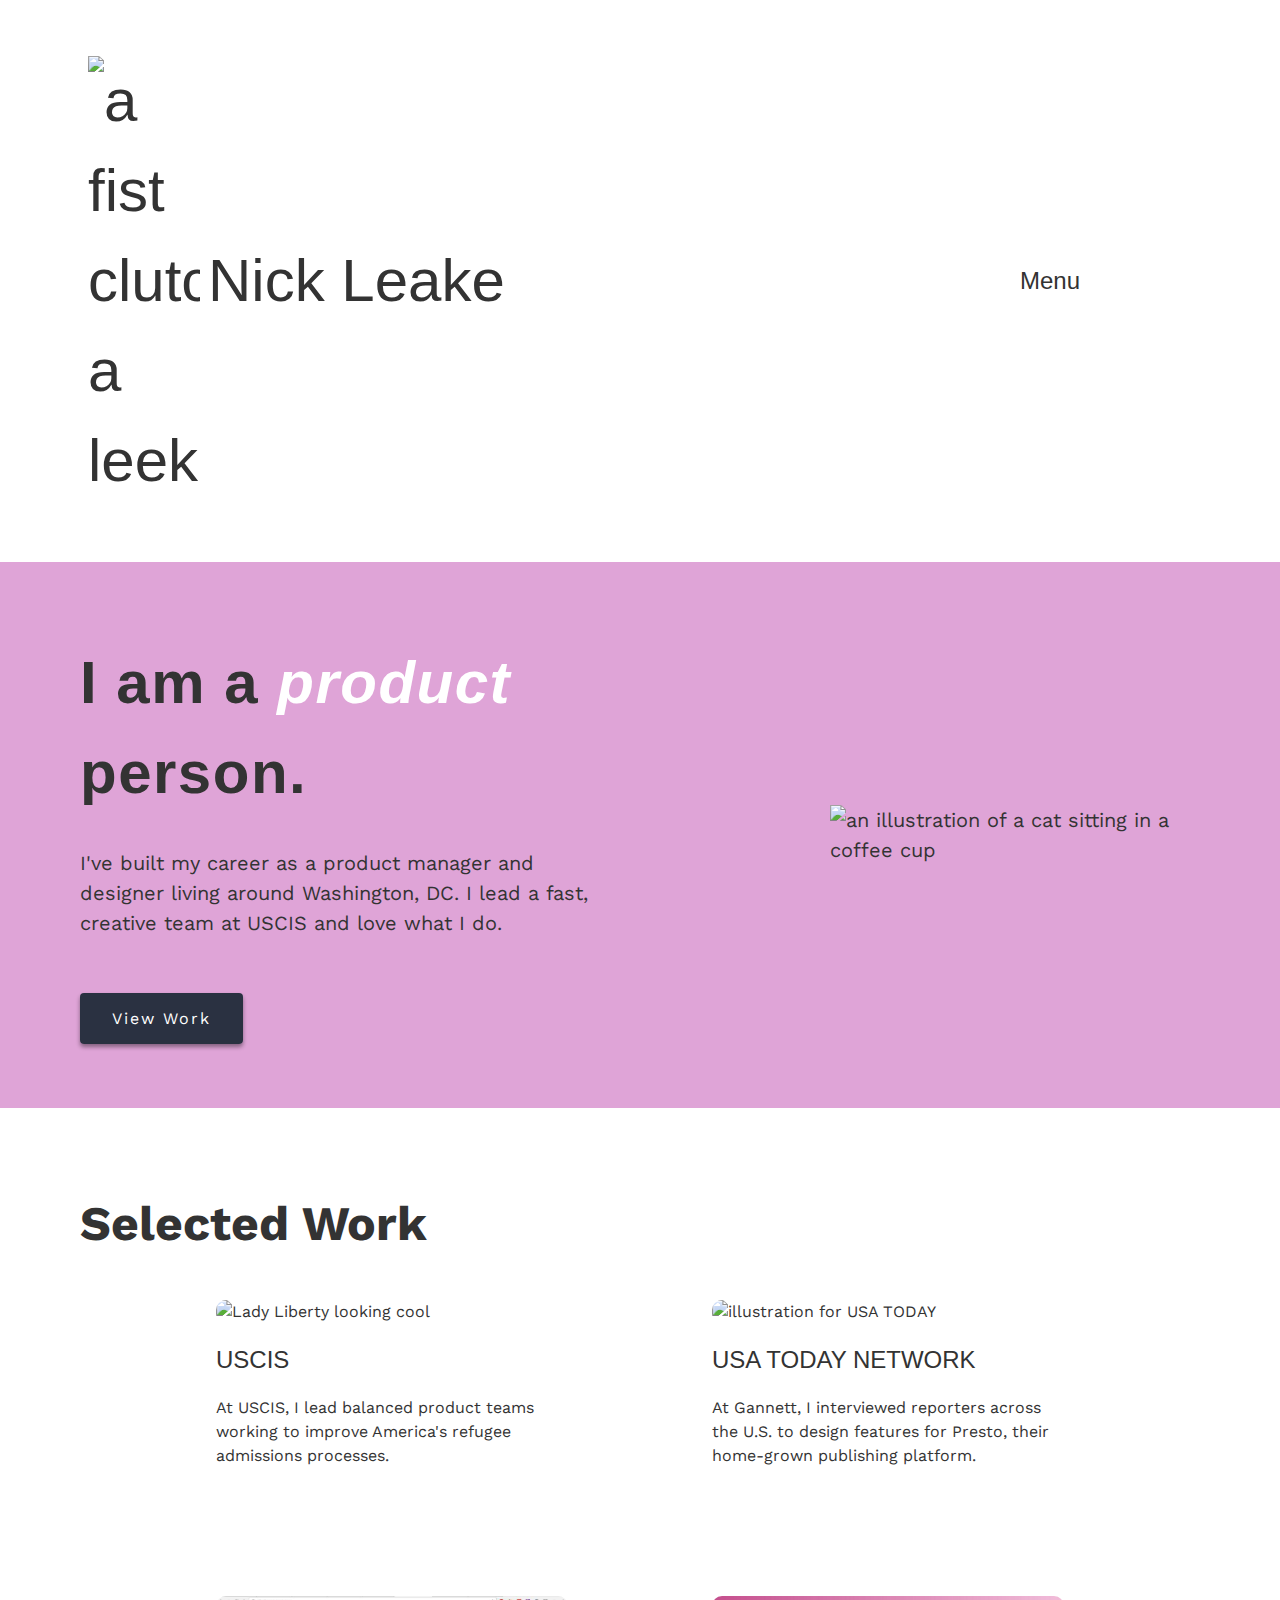
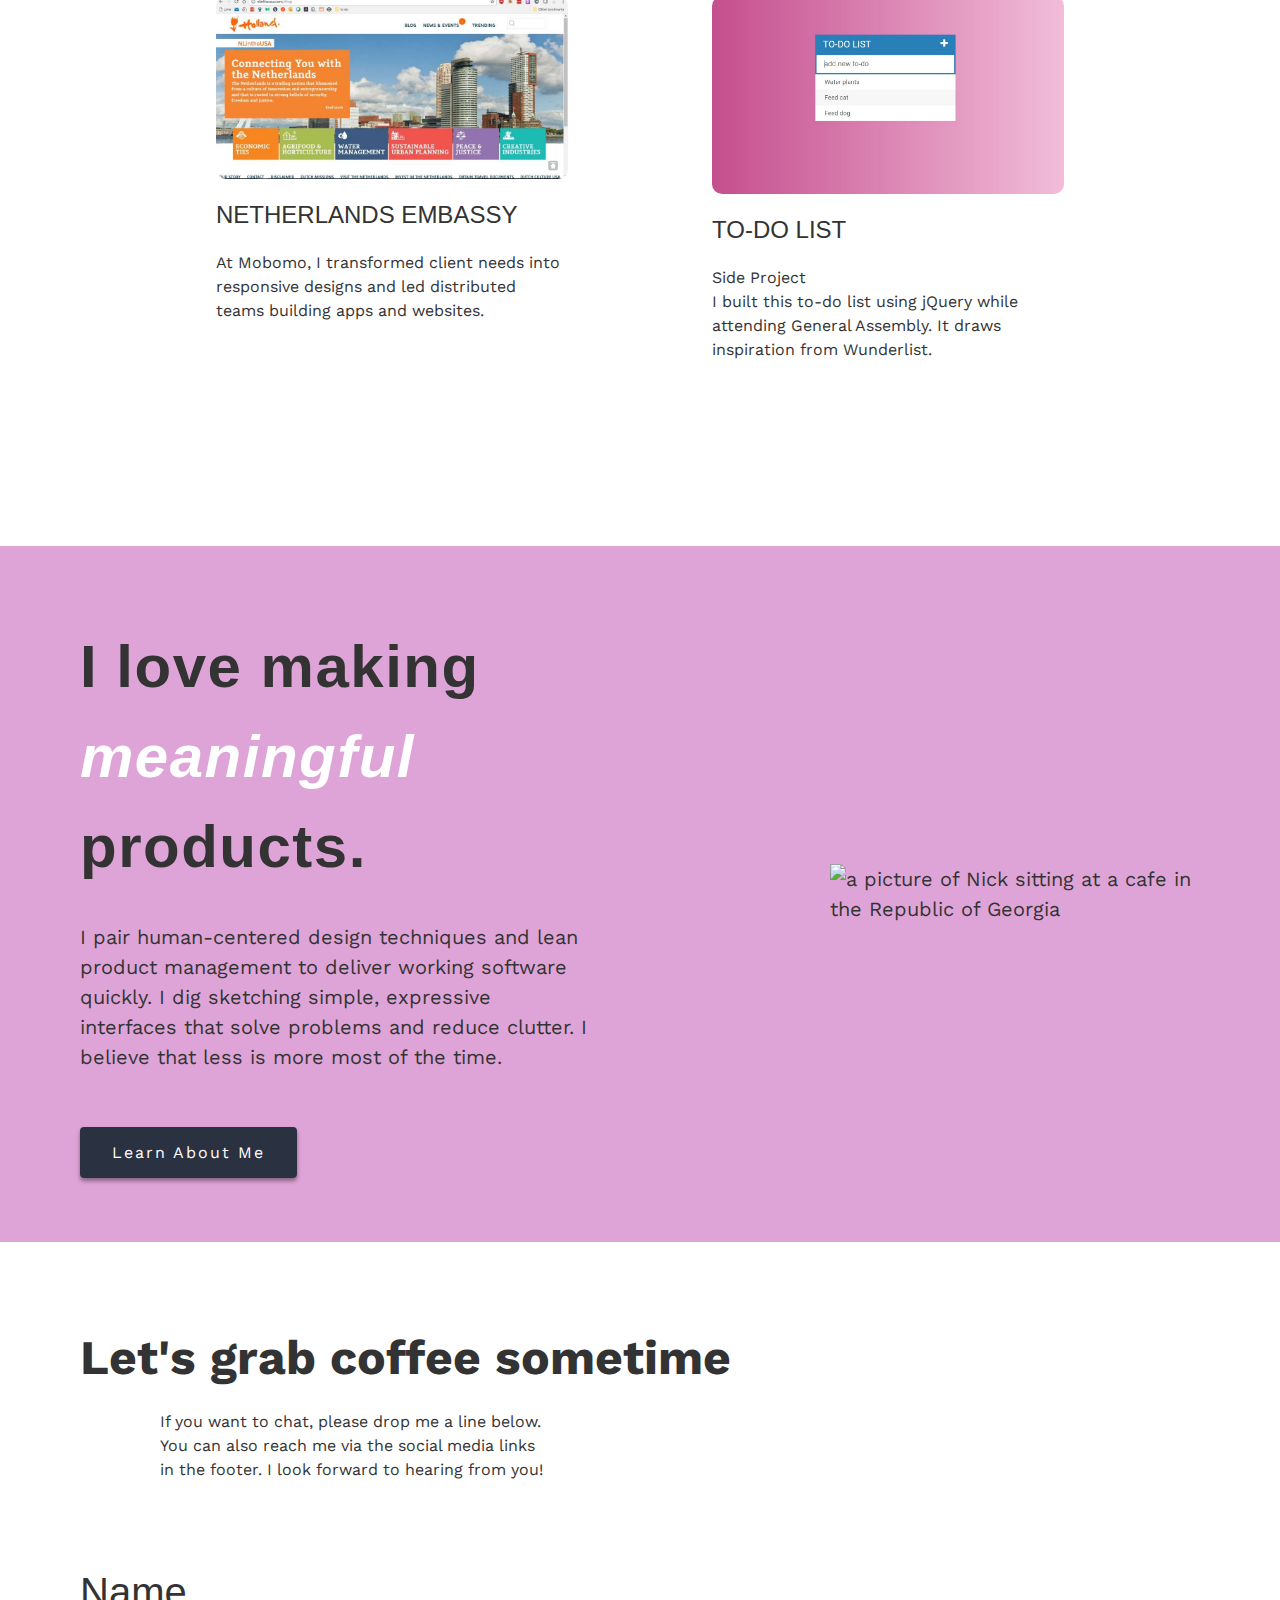
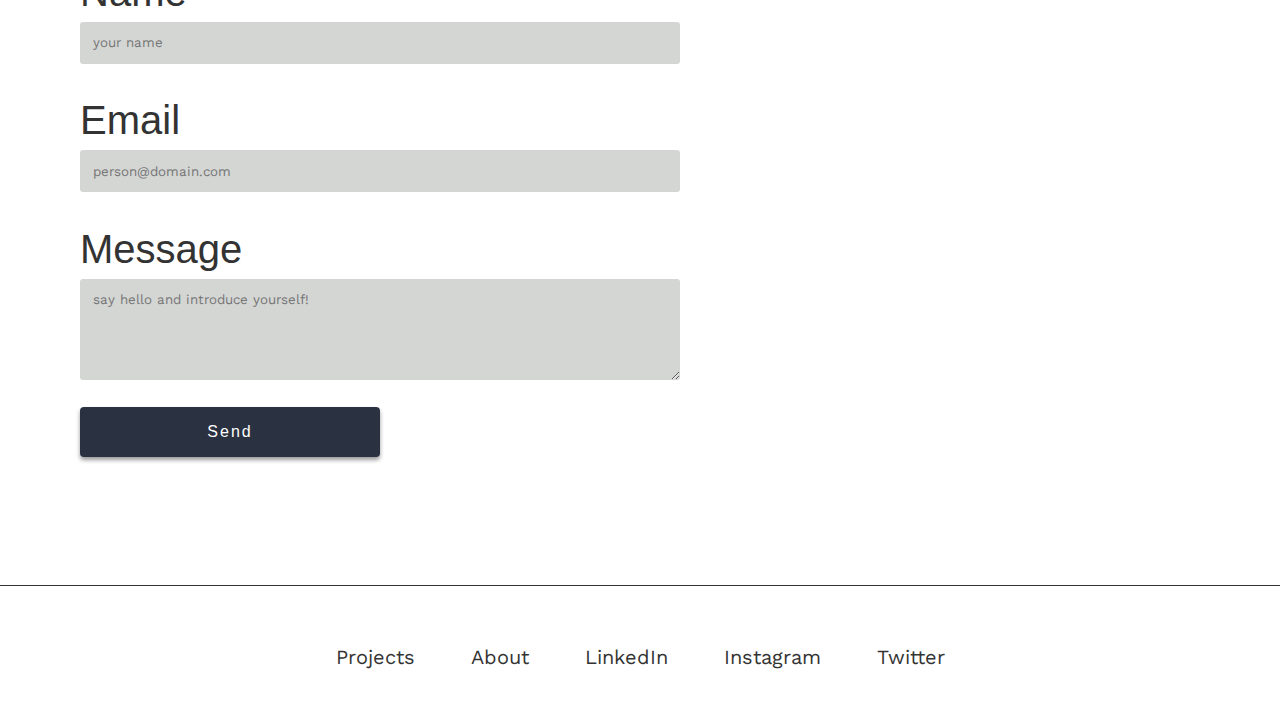
==== index.html @ 3a1b6082 "update text and homepage styling." ====
<!DOCTYPE html>

<html>
<head>
  <meta charset="UTF-8">
  <meta name="viewport" content="width=device-width, initial-scale=1.0">  
  <title>Nick Leake: Product & UI Designer</title>
  <link href="https://fonts.googleapis.com/css2?family=Work+Sans:wght@500&display=swap" rel="stylesheet">
  <link href="css/style.css" rel="stylesheet">
  <script>
     (function(i,s,o,g,r,a,m){i['GoogleAnalyticsObject']=r;i[r]=i[r]||function(){
     (i[r].q=i[r].q||[]).push(arguments)},i[r].l=1*new Date();a=s.createElement(o),
     m=s.getElementsByTagName(o)[0];a.async=1;a.src=g;m.parentNode.insertBefore(a,m)
     })(window,document,'script','https://www.google-analytics.com/analytics.js','ga');

     ga('create', 'UA-93178309-1', 'auto');
     ga('send', 'pageview');

  </script>
</head>

<body>
  <nav class="nav">
    <a href="index.html" class="nav__logo"> <img src="images/leek_logo.svg" alt="a fist clutching a leek" id="logo">Nick Leake</a>
    <a href="menu.html" class="menu__link">Menu</a></li>
  </nav>
  <header class="banner">
    <div class="banner__intro">
      <h1>I am a <span class="special">product</span> person.</h1>
      <p>I've built my career as a product manager and designer living around Washington, DC. I lead a fast, creative team at USCIS and love what I do.</p>
      <div class="btn">
        <a href="projects.html" class="banner__btn">View Work</a>
      </div>
    </div>
    <div class="banner__photo"><img src="images/home/coffee_cat-min.png" alt="an illustration of a cat sitting in a coffee cup" id="cat"></div>     
  </header>
  
  <section class="section">
  <h2 class="section__header">Selected Work</h2>
    <div class="card-set">
      <article class="card">
        <a href="uscis.html">
          <img src="images/projects/uscis/liberty2.svg" alt="Lady Liberty looking cool">
          <h3 class="card__header">USCIS</h3>
        </a>
          <p class="card__description">At USCIS, I lead balanced product teams working to improve America's refugee admissions processes.</p>
      </article>
      <article class="card">
        <a href="usatoday.html">
          <img src="images/projects/usat/usat.svg" alt="illustration for USA TODAY">
          <h3 class="card__header">USA TODAY NETWORK</h3>
        </a>
          <p class="card__description">At Gannett, I interviewed reporters across the U.S. to design features for Presto, their home-grown publishing platform.</p>
      </article>
      <article class="card">
        <a href="netherlands.html">
          <img src="images/mobomoNLUSA1.jpg" alt="homepage for the Embassy of the Netherlands business portal">
          <h3 class="card__header">Netherlands Embassy</h3>
        </a>
          <p class="card__description">At Mobomo, I transformed client needs into responsive designs and led distributed teams building apps and websites.</p>
      </article>
      <article class="card">
        <a href="https://iron-cardboard.glitch.me/">
          <img src="images/todo.JPG" alt="a todo list">
        </a>
          <h3 class="card__header">TO-DO LIST</h3>
          <p class="card__role">Side Project</p>
          <p class="card__description">I built this to-do list using jQuery while attending General Assembly. It draws inspiration from Wunderlist.</p>
      </article>
    </div>
  </section>
    <!-- add more articles below -->
  <section class="banner">
    <div class="banner__intro">
      <h1>I love making <span class="special">meaningful</span> products.</h1 >
      <p>I pair human-centered design techniques and lean product management to deliver working software quickly. I dig sketching simple, expressive interfaces that solve problems and reduce clutter. I believe that less is more most of the time.</p>
      <div class="btn">
        <a href="about-me.html"class="banner__btn">Learn About Me</a>
      </div>
    </div>
    <div class="banner__photo"><img src="images/leake_cafe-min.jpg" alt="a picture of Nick sitting at a cafe in the Republic of Georgia"></div>
  </section>
  <section class="section contact-form">
    <div class="contact-description">
      <h2 class="section__header">Let's grab coffee sometime</h2>
      <p>If you want to chat, please drop me a line below. You can also reach me via the social media links in the footer. I look forward to hearing from you!</p>   
    </div>
    <form action="https://formspree.io/leakend@dukes.jmu.edu" id="contactForm" method="post" name="contactForm" novalidate="">
      <label for="“name”">Name</label> <input id="name" placeholder="your name" type="text" name="name">
      <label for="“email”">Email</label> <input id="email" placeholder="person@domain.com" type="email" name="_replyto" required>
      <label for="“message”">Message</label>
      <textarea id="message" placeholder="say hello and introduce yourself!" required rows="5" name="message"></textarea>
      <button id="submit" type="submit">Send</button>
    </form>
  </section>
  <footer>
    <ul class=footer__nav>
      <li class="footer__link"><a href="projects.html">Projects</a></li>
      <li class="footer__link"><a href="about-me.html">About</a></li>
      <li class="footer__link"><a href="https://www.linkedin.com/in/nickleake/">LinkedIn</a></li>
      <li class="footer__link"><a href="https://www.instagram.com/nleake/">Instagram</a></li>
      <li class="footer__link"><a href="https://twitter.com/nick_leake">Twitter</a></li>
    </ul>
  </footer>
    <script type="text/javascript" src="js/index.js"></script>
</body>
</html>
---- css/style.css ----
* {
  box-sizing: border-box;
  margin: 0;
  padding: 0;
}
body {
  font-family: 'Work Sans', arial, sans-serif;
  line-height: 1.5;
  color: #333333;
}
a { 
  text-decoration: none;
  color: #333;
}
img{
  display:block;
  max-width: 100%;
}

/* Navigation */
.nav {
  font-family: Futura, Arial, Helvetica, sans-serif;
  padding: 3rem 5rem;
  display: flex;
  align-items: center;
  justify-content: space-between;
}
.menu__link {
  font-size: 1.5rem;
  list-style-type: none;
  padding-right: 5em; 
}
.menu__link:hover {
  color: #DFA4D7;
  text-decoration: underline;
}
.nav__logo {
  font-size: 3.75rem;
  display: flex;
  align-items: center;
}
#logo {
  max-width: 8rem;
  padding: .5rem;
}
/* Banner Styles */
.banner {
  display: flex;
  padding: 1rem 5rem;
  flex-wrap: wrap-reverse;
  justify-content: space-between;
  align-items: center;
  background-color: #DFA4D7;
  font-size: 1.25rem;
}
.banner__photo { 
  max-width: 33%;
}
.banner_photo > img {
  border-radius: 15px;
}
.banner__intro {
  margin: 3em 0;
  max-width: 40vw;
}
.banner__intro > h1 { 
  font-family: Futura, Arial, Helvetica, sans-serif;
  font-size: 3em;
  letter-spacing: .025em;
  padding-bottom: .5em;
}
.special {
  color: white;
  font-style: italic;
}

/* Banner and Form Buttons */
.btn {
  display: block;
  margin-top: 4rem;
  width: 400px;
}
button { 
  outline: none;
  border: none;
  cursor: pointer;
  position: relative;
  display: block;
  max-width: 300px;
  border-radius: .25em;
  background-color: #2A3141;
  color: white;
  font-size: 16px;
  padding: 1em 2em;
  text-align: center;
  letter-spacing: 2px;
  box-shadow: 0px 3px 4px rgba(0, 0, 0, 0.4); 
}
button:hover { 
  box-shadow: 0px 1px 4px rgba(0, 0, 0, 0.4);
  top: 2px;
}
button:active {
  box-shadow: none;
  top: 6px;
}
.banner__btn { 
  outline: none;
  border: none;
  cursor: pointer;
  position: relative;
  margin-top: 1.5em;
  border-radius: .25em;
  background-color: #2A3141;
  color: white;
  font-size: 1rem;
  padding: 1em 2em;
  text-align: center;
  letter-spacing: 2px;
  box-shadow: 0px 3px 4px rgba(0, 0, 0, 0.4); 
}
.banner__btn:hover { 
  box-shadow: 0px 1px 4px rgba(0, 0, 0, 0.4);
  top: 2px;
}
.banner__btn:active {
  box-shadow: none;
  top: 6px;
}

/* Project Cards */
.section {
  display: flex;
  flex-direction: column;
  padding: 5rem;
}
.section__header {
  font-size: 3rem;
  margin-bottom: 1rem;
}
.card-set {
  display: flex;
  flex-flow: row wrap;
  justify-content: center;
  max-width: 1270px;
}
article.card {
  margin: 0 3rem 5rem 3rem;
  padding: 1.5rem;
  flex: 0 1 400px;
}
article.card img {
  object-fit: cover;
  max-width: 100%;
  border-radius: 10px;
}
article.card > a:hover {
  color: #DFA4D7;
}
.card__header {
  font-family: 'Futura', Arial, Helvetica, sans-serif;
  font-size: 1.5em;
  font-weight: 300;
  margin: .75em 0;
  text-transform: uppercase;
}

/* Contact Form */
.contact-description > p {
  max-width: 550px;
  padding: 0 5rem;
}
#contactForm {
  display: flex;
  flex-direction: column;
  font-size: 2.5rem;
  margin-top: 5rem;
}

#contactForm > label {
  font-family: Futura, sans-serif;
}

input, textarea {
  background-color: #D4D6D4;
  border-radius: 3px;
  padding: 1em;
  margin-bottom: 2em;
  border: none;
  min-width: 300px;
  max-width: 600px;
  font-family: 'Work Sans', arial, sans-serif;
}

/* Footer */
footer {
  margin-top: 3rem;
  border-top: 1px solid #333;
  display: grid;
  place-items: center;
}
.footer__nav {
  display: flex;
  flex-wrap: wrap;
  font-size: 1em;
}
.footer__nav > li {
  list-style-type: none;
  font-size: 1.25rem;
  padding: 2rem 1.75rem;
  flex: 1 1 auto;
  text-align: left;
}

li > a:hover {
  color: #DFA4D7;
  text-decoration: underline;
}

/* Projects Page */
.grid-section {
  box-shadow: 0px 1px 4px rgba(0, 0, 0, 0.4);
}
.grid-section > h2 {
  background-color: #DFA4D7;
  color: white;
  padding: 2rem 0;
  text-align: center;
  margin-bottom: 5rem;
}
.grid-section > .card-set {
  padding: 0 2rem;
}
.project__image {
  max-width: 95%;
  margin: 2rem 0; 
}

/* Article Page Styles */
.container {
  display: flex;
  flex-direction: column;
  justify-content: center;
  align-items: center;
  font-size: 1.2rem;
}
.container > h1 {
  background-color: #DFA4D7;
  color: white;
  padding: 2rem 0;
  text-align: center;
  margin-bottom: 3rem;
  width: 100%;
}
.container > h2 {
  margin-top: 3rem;
}
.container > p, ul {
  padding: 1.5rem 3rem;
  max-width: 800px;
}
.project-details > li {
  list-style-type: none;
  padding:1.2em 0;
}
.my-role {
  background-color: #DFA4D7;
  color: white;
  border-radius: 10px;
  margin-top: .5rem;
  font-family: Futura, sans-serif;
  box-shadow: 0px 1px 4px rgba(0, 0, 0, 0.4);
  padding: 3rem;
}
.my-role > li {
  padding: .75em 0;
}
.project-nav {
  align-self: flex-end;
  color: #2A3141;
  text-decoration: underline;
  margin: 4em 25vw;
}
.active {
  border-bottom: 6px solid #DFA4D7;
}

/* MENU */
#menu {
  max-width: 33em;
  margin: 0 auto;
  padding: 1em;
  font-size: 1.5em;
}
.menu > li {
  padding-bottom: 1rem;
}
.screen-reader-text {
  border: 0;
  clip: rect(1px,1px,1px,1px);
  clip-path: inset(50%);
  height: 1px;
  margin: -1px;
  overflow: hidden;
  padding: 0;
  position: absolute !important;
  width: 1px;
  word-wrap: normal !important;
}

/* MEDIA QUERIES */
@media (max-width: 700px) {
  .container {
    padding: 0;
  }
  .container > p, ul {
    max-width: 90%;
  }
  #cat {
    padding-top: 2rem;
  }
}
@media (max-width: 600px) {
  .nav {
    padding: 2rem;
  }
  .nav__logo {
    font-size: 1.8rem;
  }
  .menu__link {
    font-size: 1rem;
    position: relative;
    padding: 0;
    align-self: flex-start;
  }
  .banner__photo { 
    max-width: 80%;
  }
}
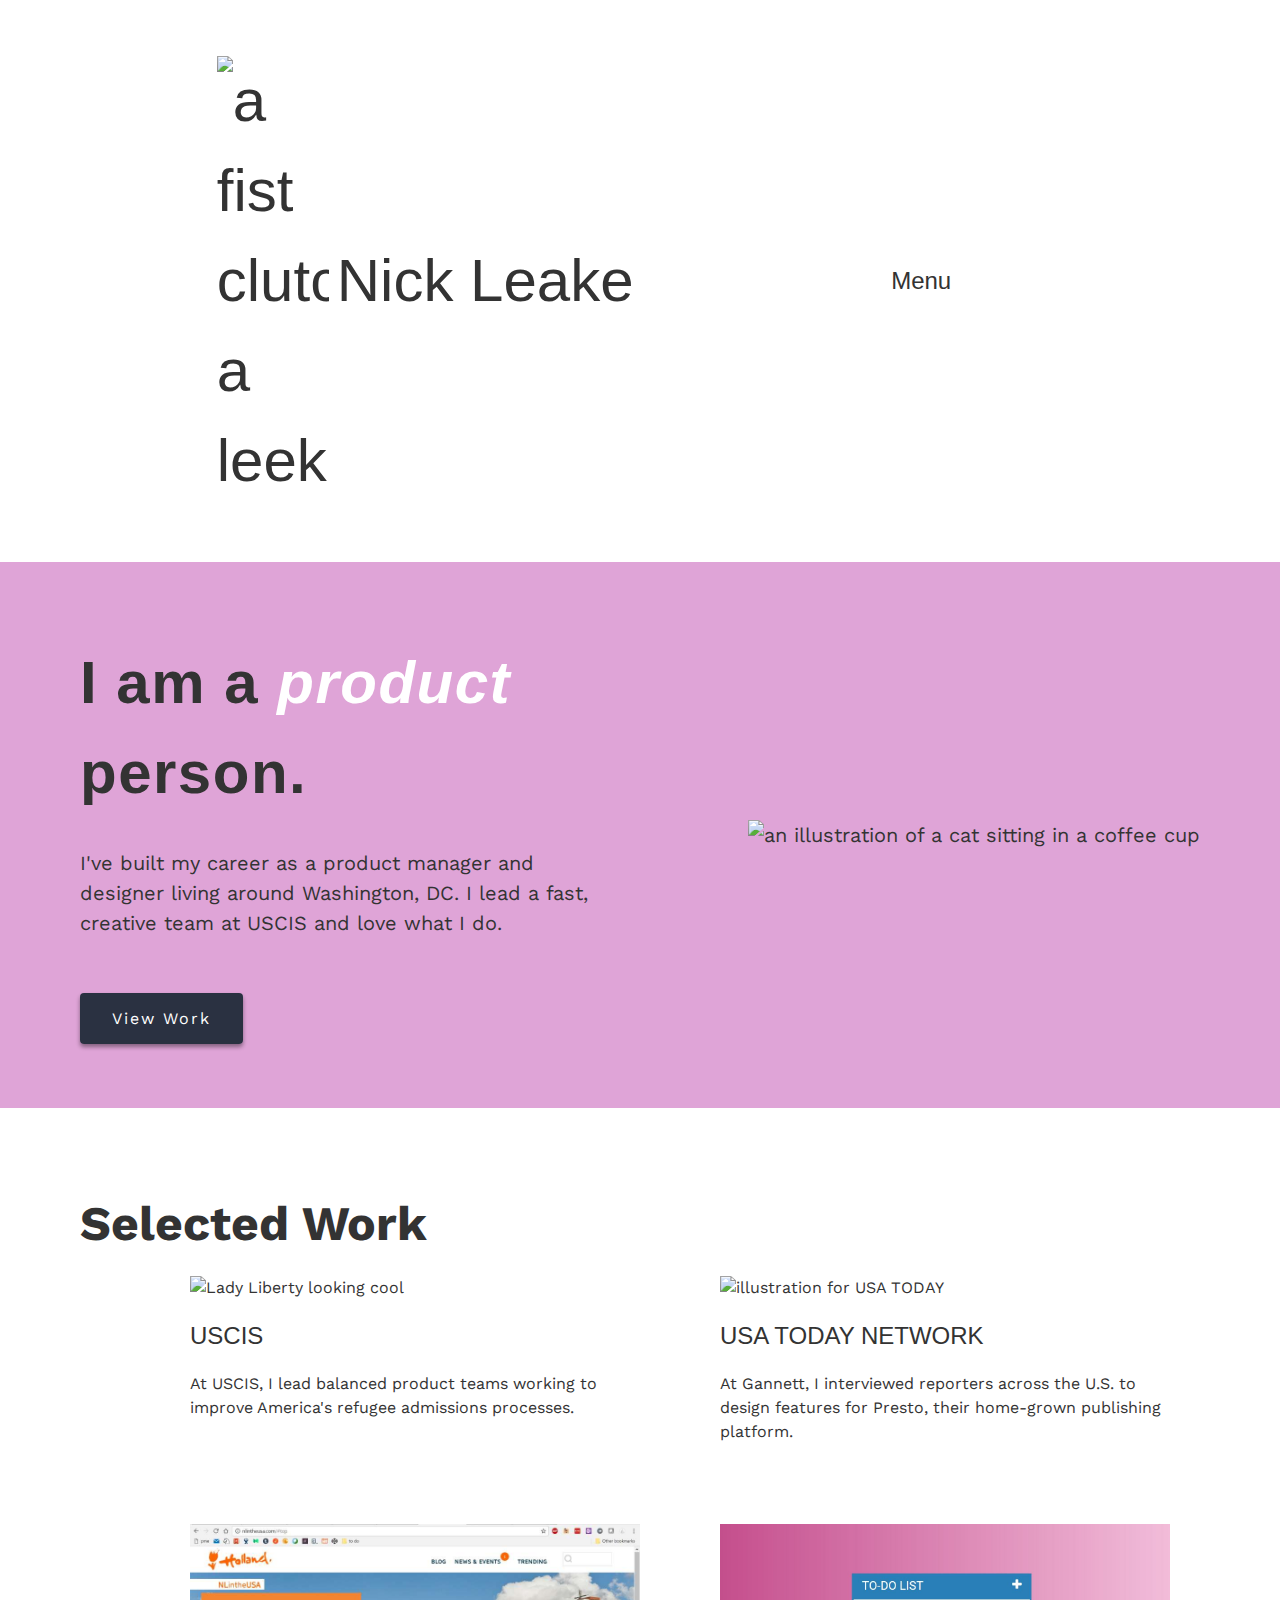
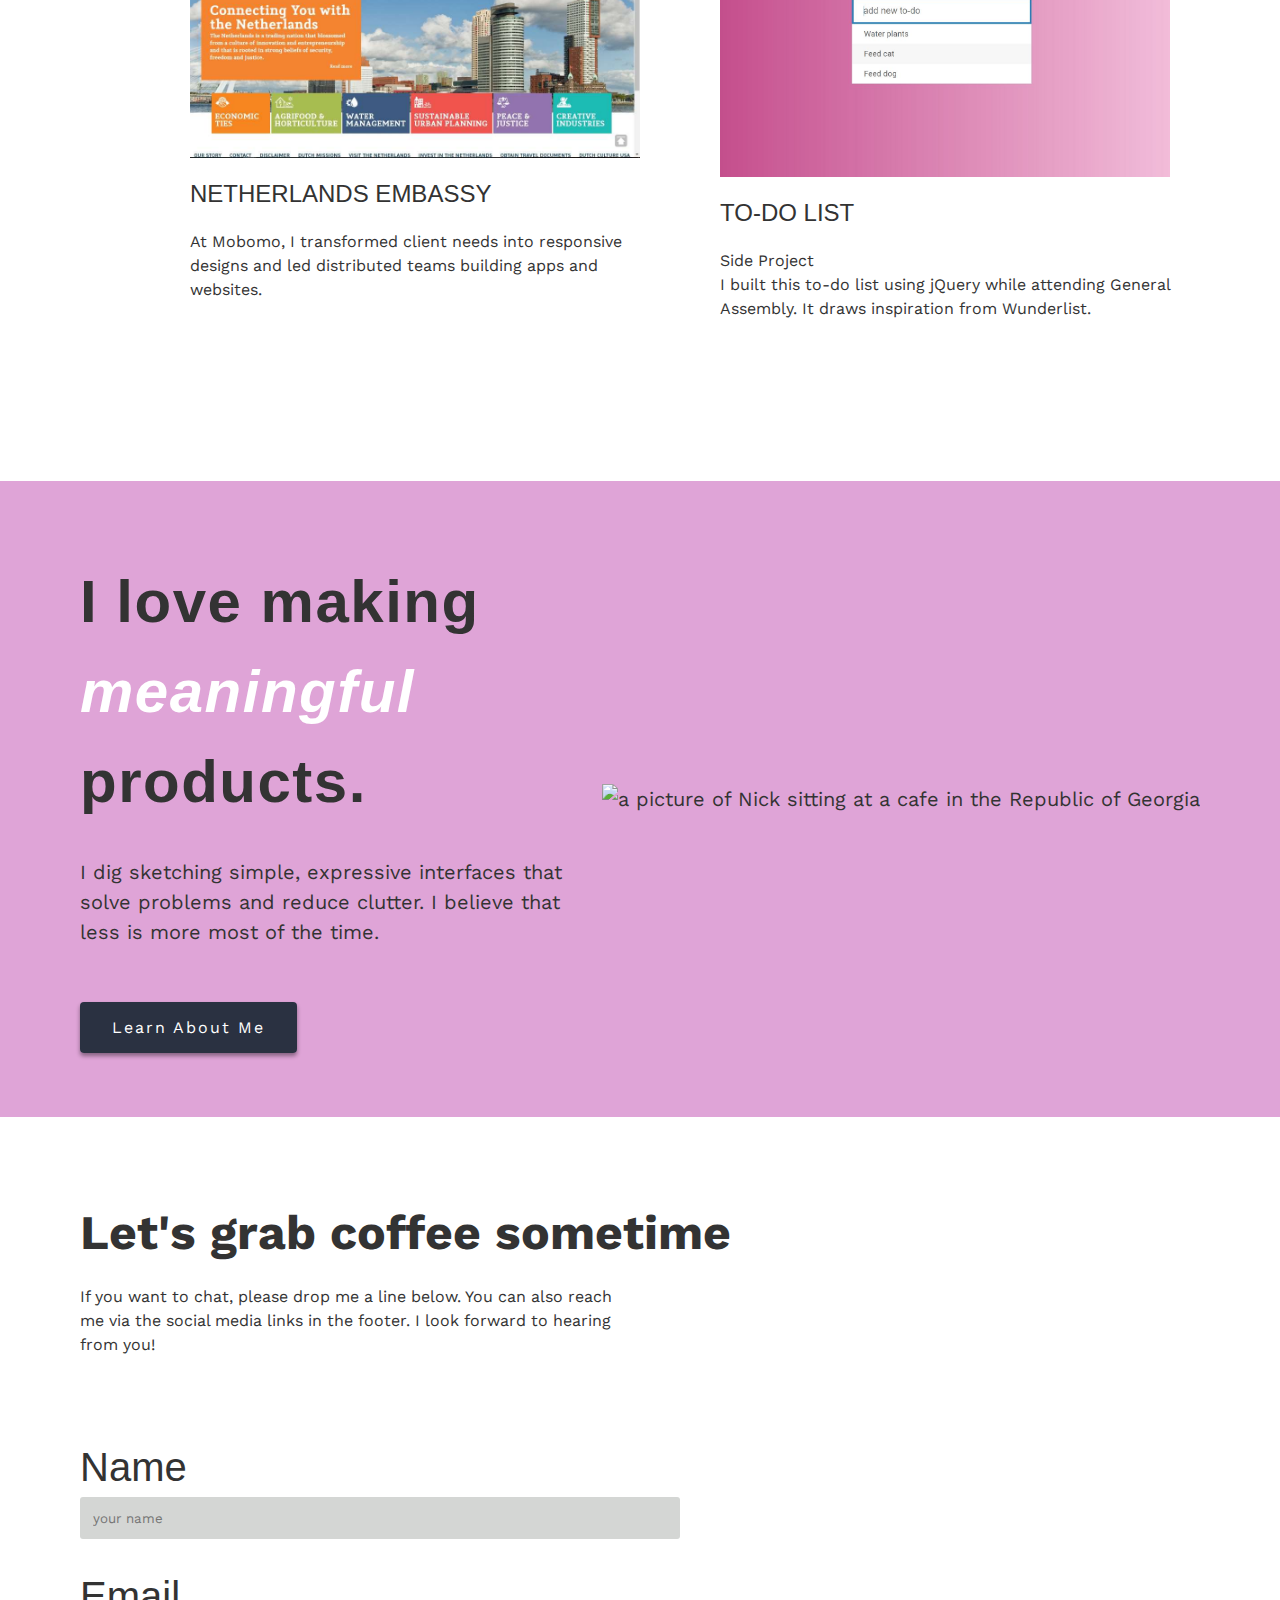
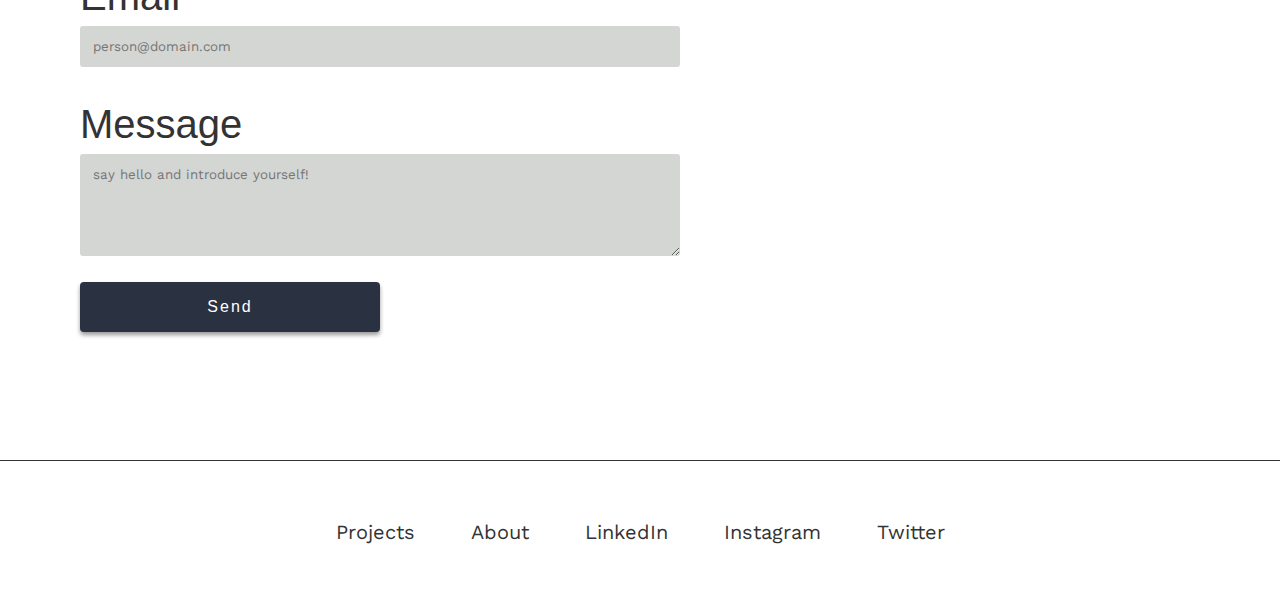
==== commit 88ddcd3e: "update responsive styles" ====
--- a/index.html
+++ b/index.html
@@ -73,7 +73,7 @@
   <section class="banner">
     <div class="banner__intro">
       <h1>I love making <span class="special">meaningful</span> products.</h1 >
-      <p>I pair human-centered design techniques and lean product management to deliver working software quickly. I dig sketching simple, expressive interfaces that solve problems and reduce clutter. I believe that less is more most of the time.</p>
+      <p>I dig sketching simple, expressive interfaces that solve problems and reduce clutter. I believe that less is more most of the time.</p>
       <div class="btn">
         <a href="about-me.html"class="banner__btn">Learn About Me</a>
       </div>
--- a/css/style.css
+++ b/css/style.css
@@ -23,7 +23,7 @@
   padding: 3rem 5rem;
   display: flex;
   align-items: center;
-  justify-content: space-between;
+  justify-content: space-around;
 }
 .menu__link {
   font-size: 1.5rem;
@@ -54,10 +54,8 @@
   font-size: 1.25rem;
 }
 .banner__photo { 
-  max-width: 33%;
-}
-.banner_photo > img {
-  border-radius: 15px;
+  min-width: 200px;
+  max-width: 600px;
 }
 .banner__intro {
   margin: 3em 0;
@@ -145,14 +143,13 @@
   max-width: 1270px;
 }
 article.card {
-  margin: 0 3rem 5rem 3rem;
-  padding: 1.5rem;
-  flex: 0 1 400px;
+  margin-left: 5rem;
+  margin-bottom: 5rem;
+  flex: 0 1 450px;
 }
 article.card img {
   object-fit: cover;
   max-width: 100%;
-  border-radius: 10px;
 }
 article.card > a:hover {
   color: #DFA4D7;
@@ -168,7 +165,6 @@
 /* Contact Form */
 .contact-description > p {
   max-width: 550px;
-  padding: 0 5rem;
 }
 #contactForm {
   display: flex;
@@ -333,7 +329,15 @@
     padding: 0;
     align-self: flex-start;
   }
+  .section {
+    padding: 1rem 3rem;
+  }
+  .banner {
+    padding: 1rem 3rem;
+  }
   .banner__photo { 
     max-width: 80%;
   }
-}+  .banner__intro {
+    max-width: 550px;
+  }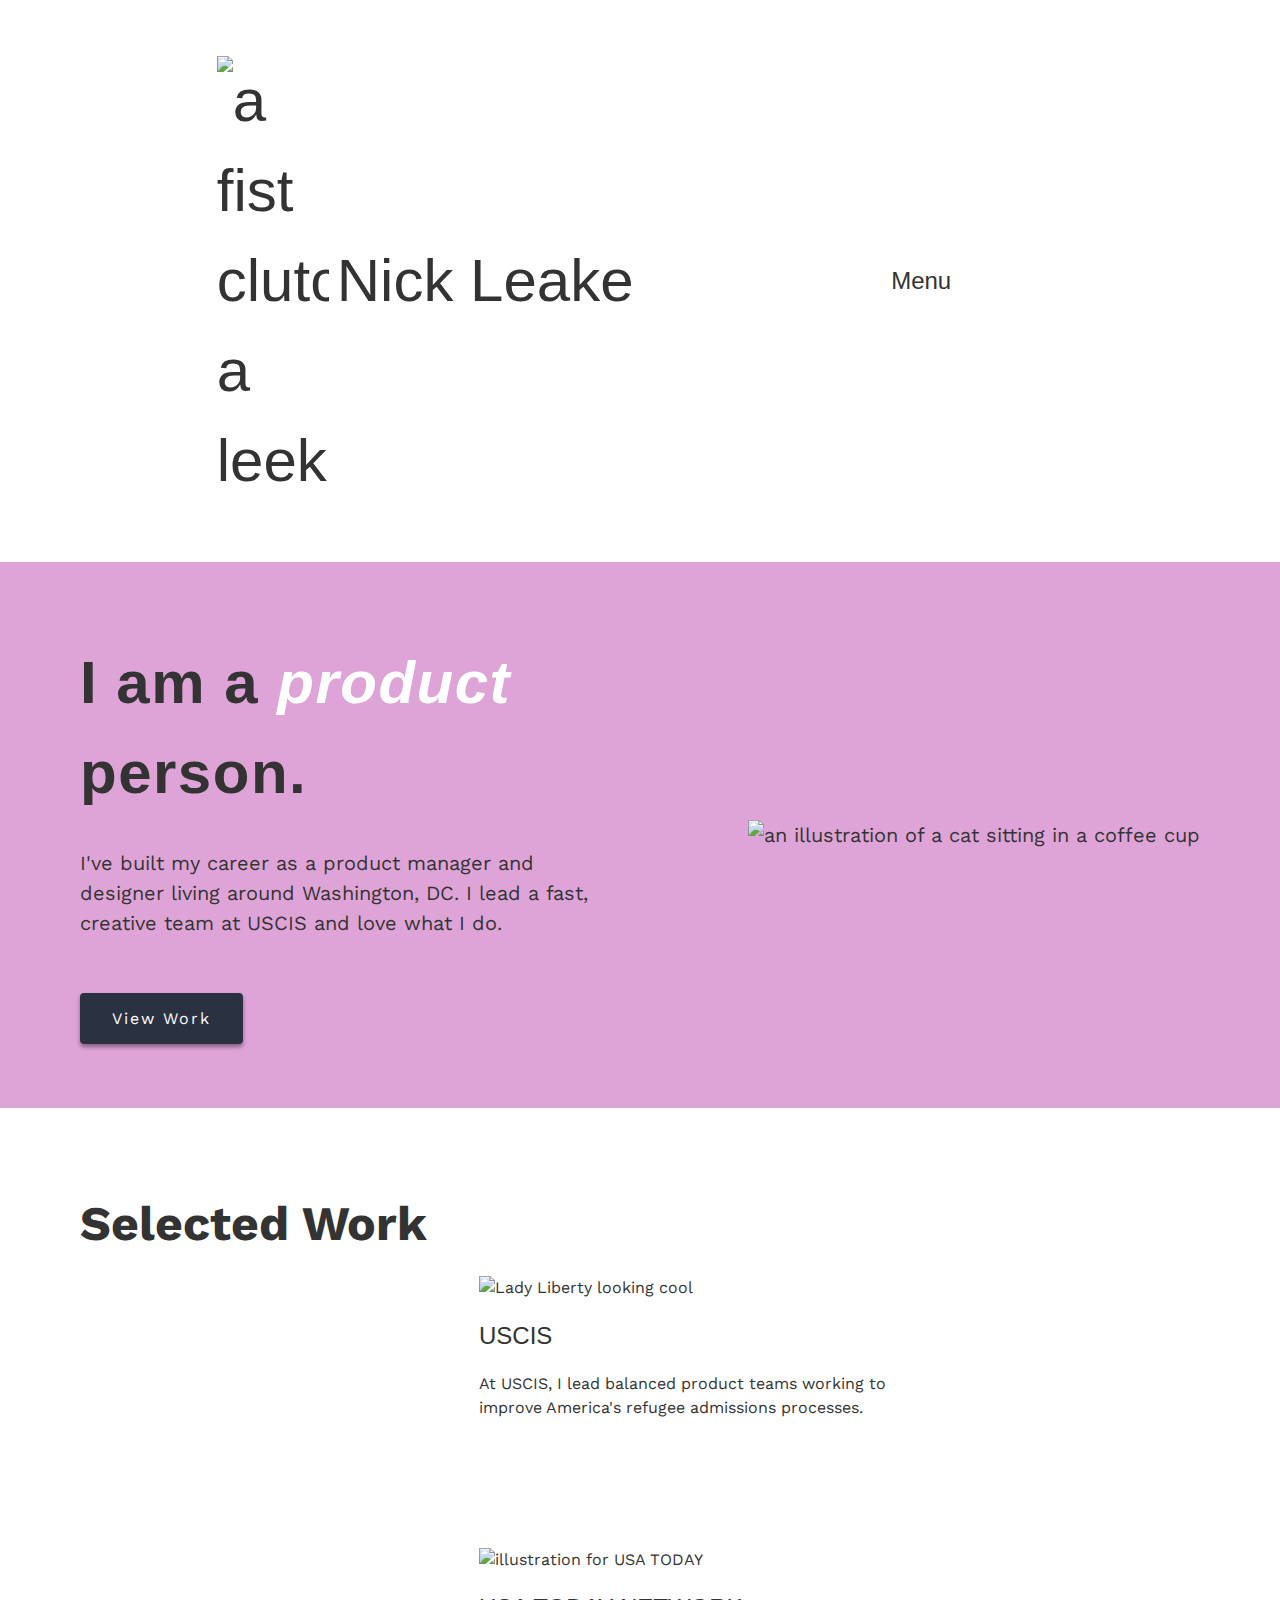
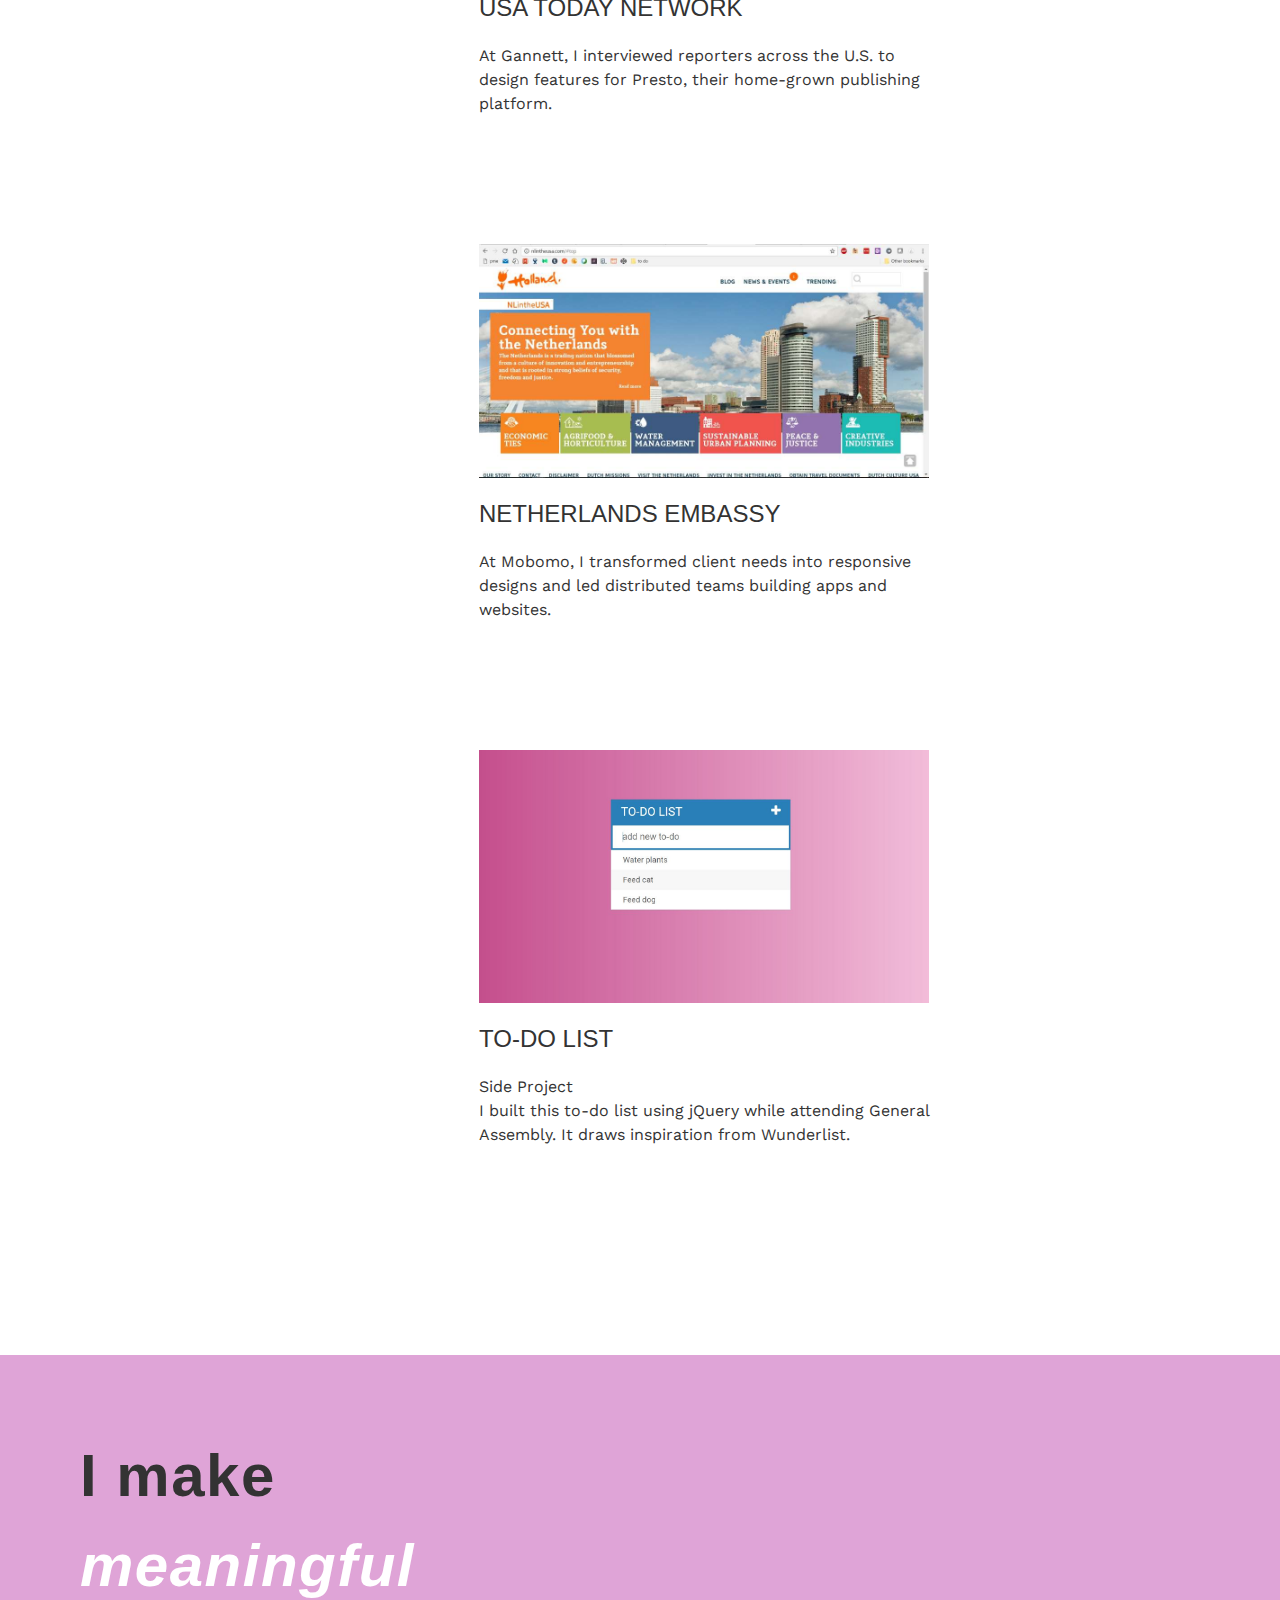
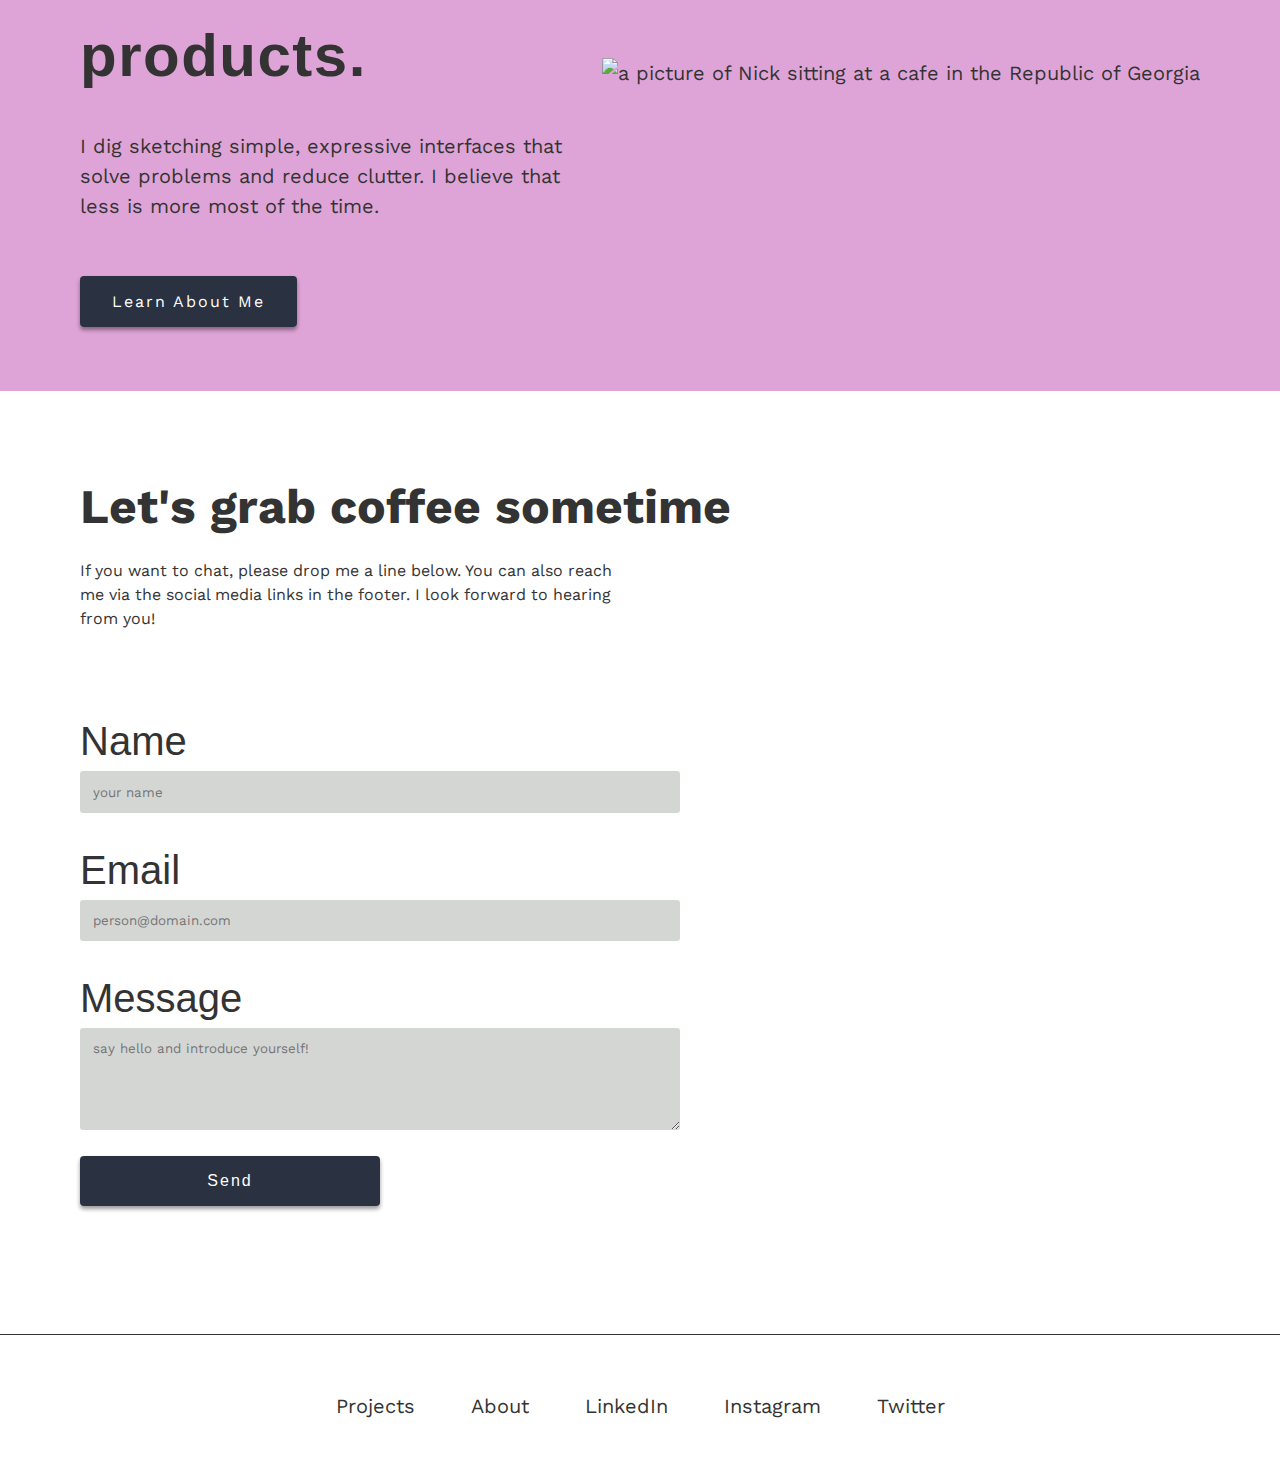
==== commit 448c0060: "update text and padding" ====
--- a/index.html
+++ b/index.html
@@ -72,7 +72,7 @@
     <!-- add more articles below -->
   <section class="banner">
     <div class="banner__intro">
-      <h1>I love making <span class="special">meaningful</span> products.</h1 >
+      <h1>I make <span class="special">meaningful</span> products.</h1 >
       <p>I dig sketching simple, expressive interfaces that solve problems and reduce clutter. I believe that less is more most of the time.</p>
       <div class="btn">
         <a href="about-me.html"class="banner__btn">Learn About Me</a>
--- a/css/style.css
+++ b/css/style.css
@@ -143,8 +143,8 @@
   max-width: 1270px;
 }
 article.card {
-  margin-left: 5rem;
-  margin-bottom: 5rem;
+  margin-left: 8rem;
+  margin-bottom: 8rem;
   flex: 0 1 450px;
 }
 article.card img {
@@ -266,7 +266,6 @@
   margin-top: .5rem;
   font-family: Futura, sans-serif;
   box-shadow: 0px 1px 4px rgba(0, 0, 0, 0.4);
-  padding: 3rem;
 }
 .my-role > li {
   padding: .75em 0;
@@ -339,5 +338,8 @@
     max-width: 80%;
   }
   .banner__intro {
-    max-width: 550px;
+    max-width: 500px;
+  }
+  article.card {
+    margin-left: 0;
   }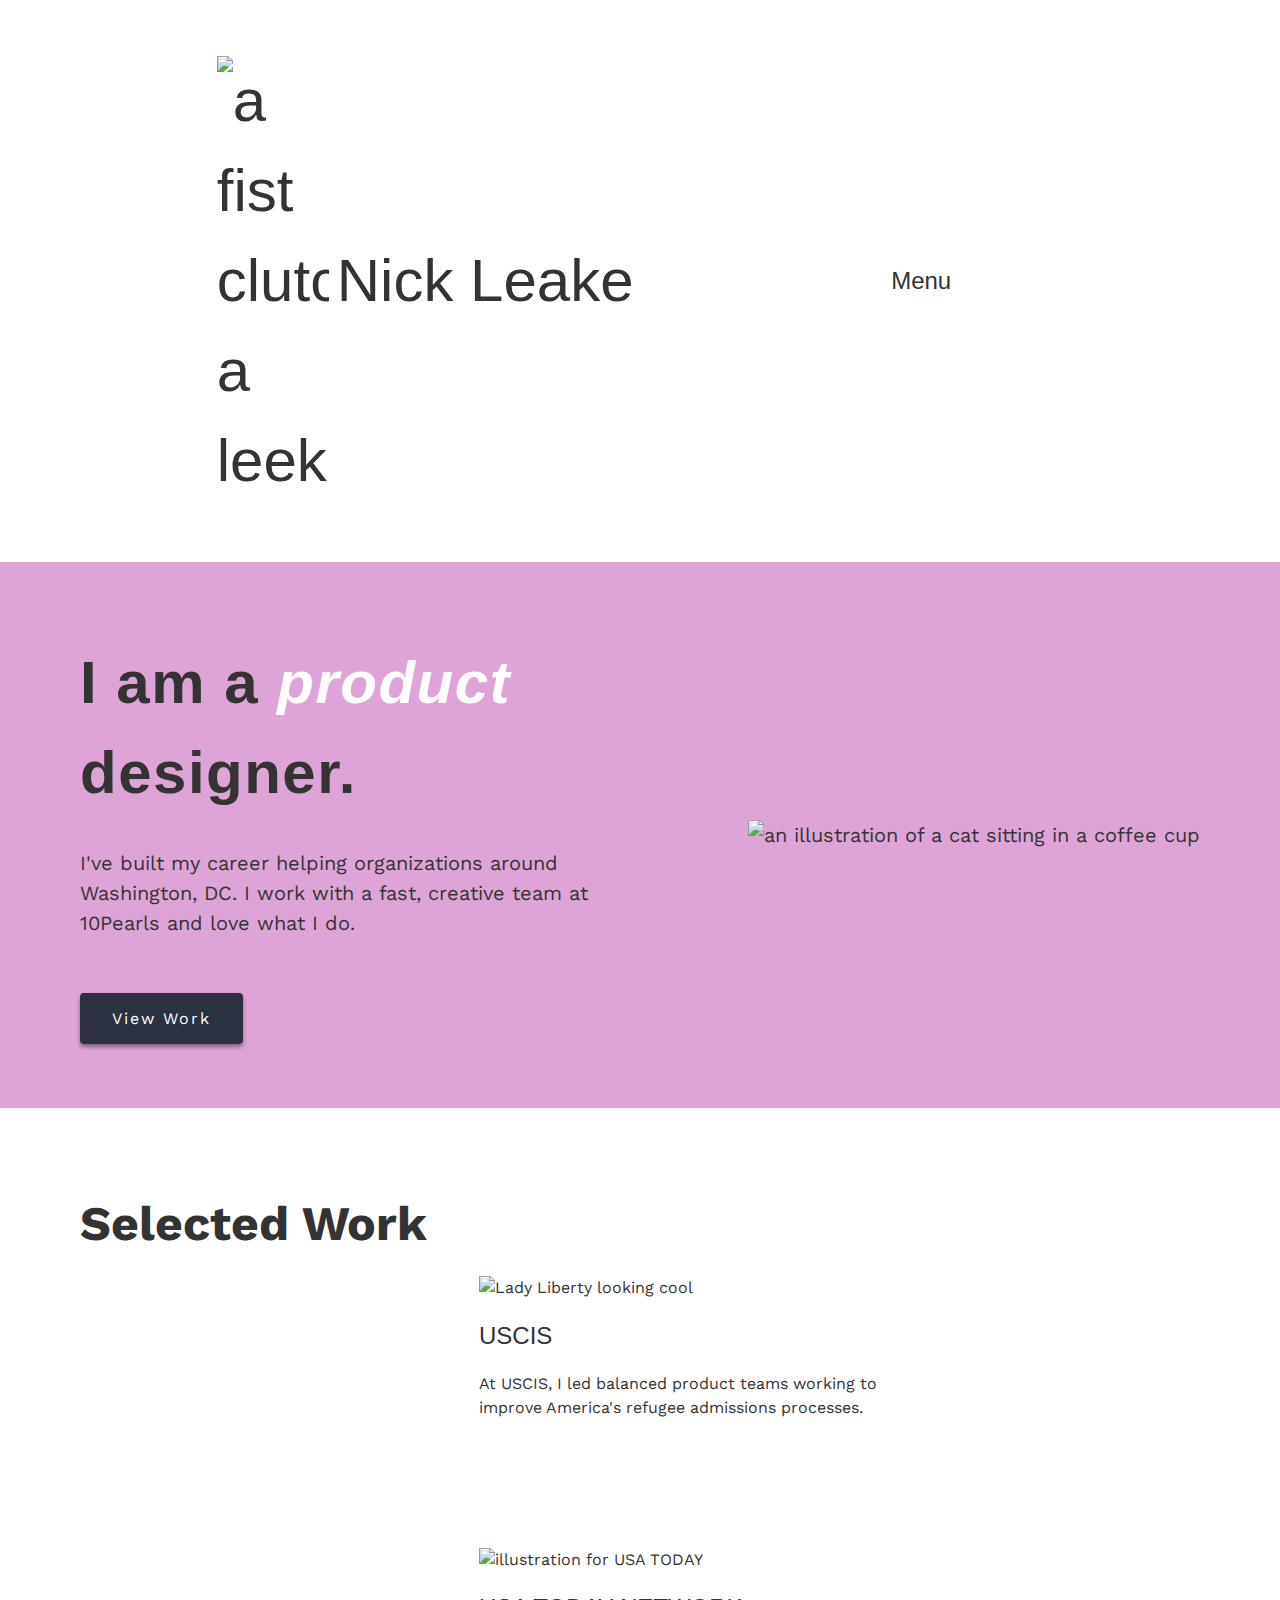
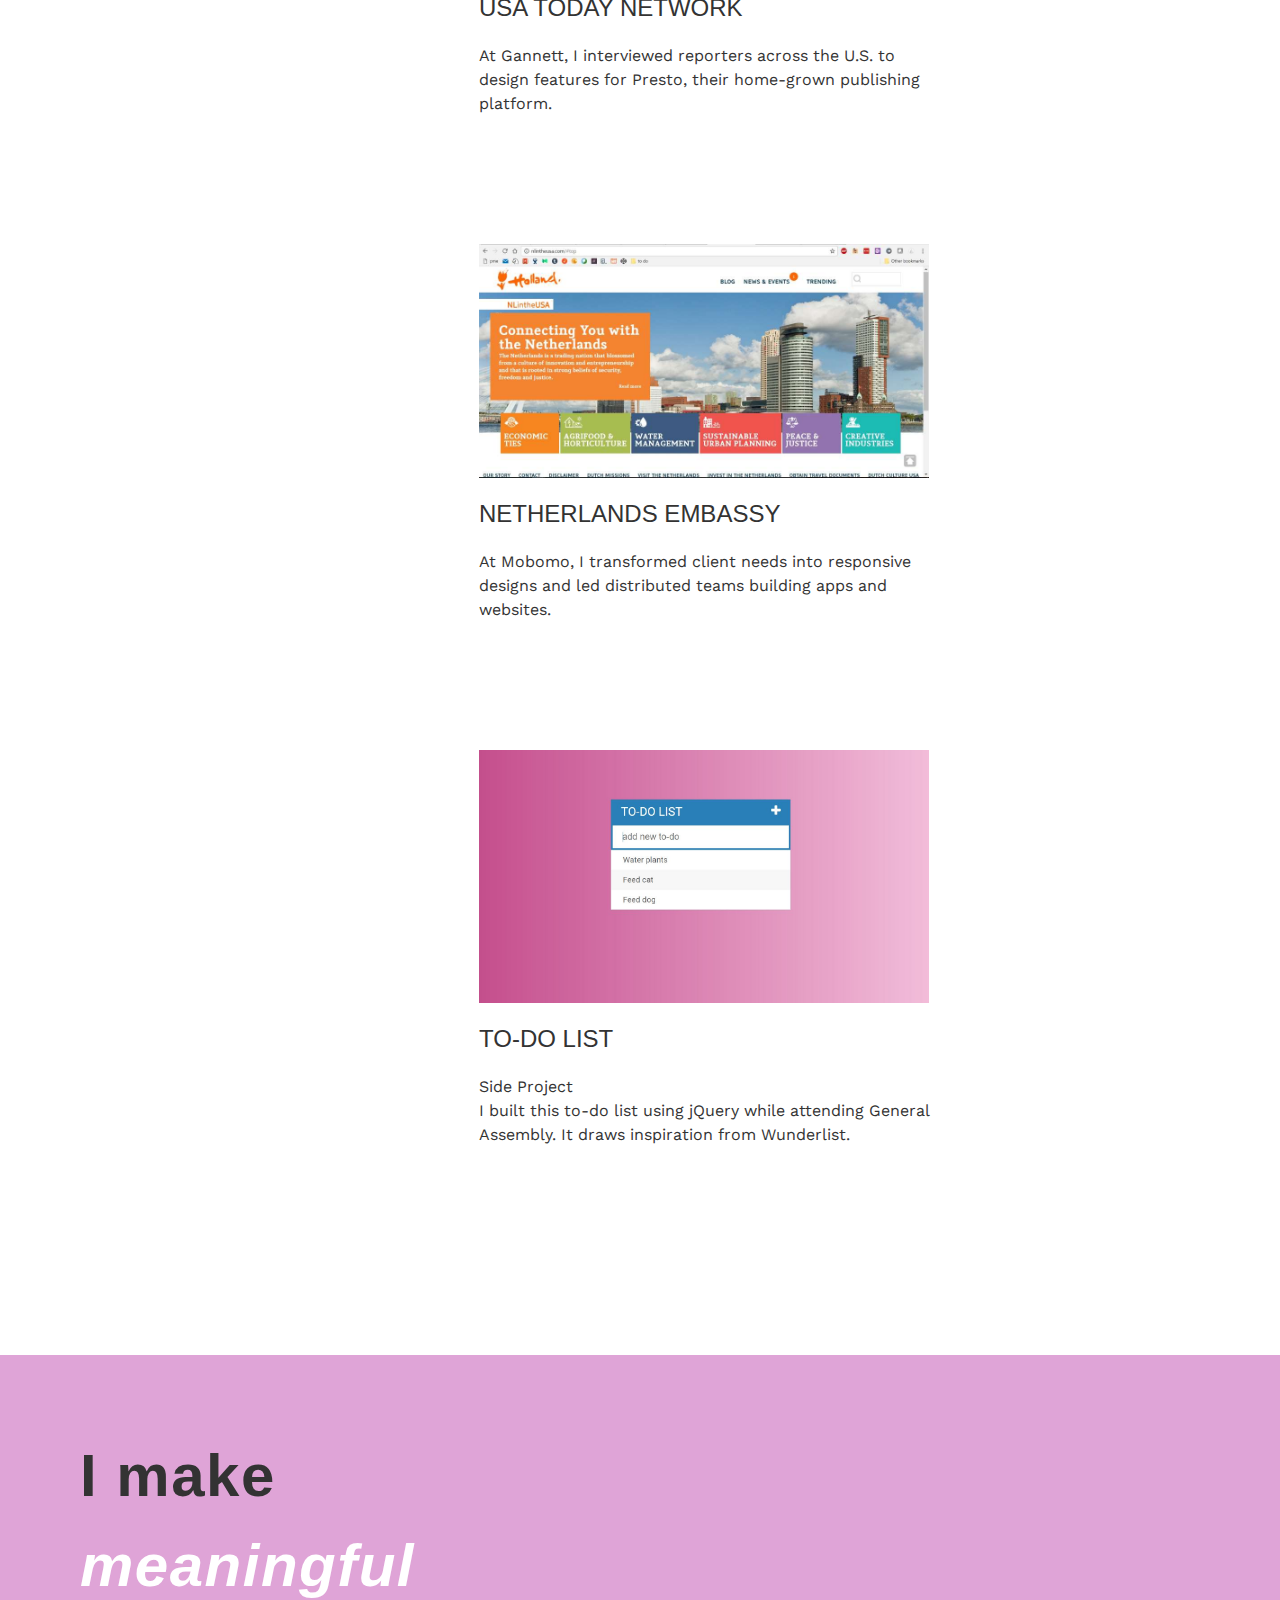
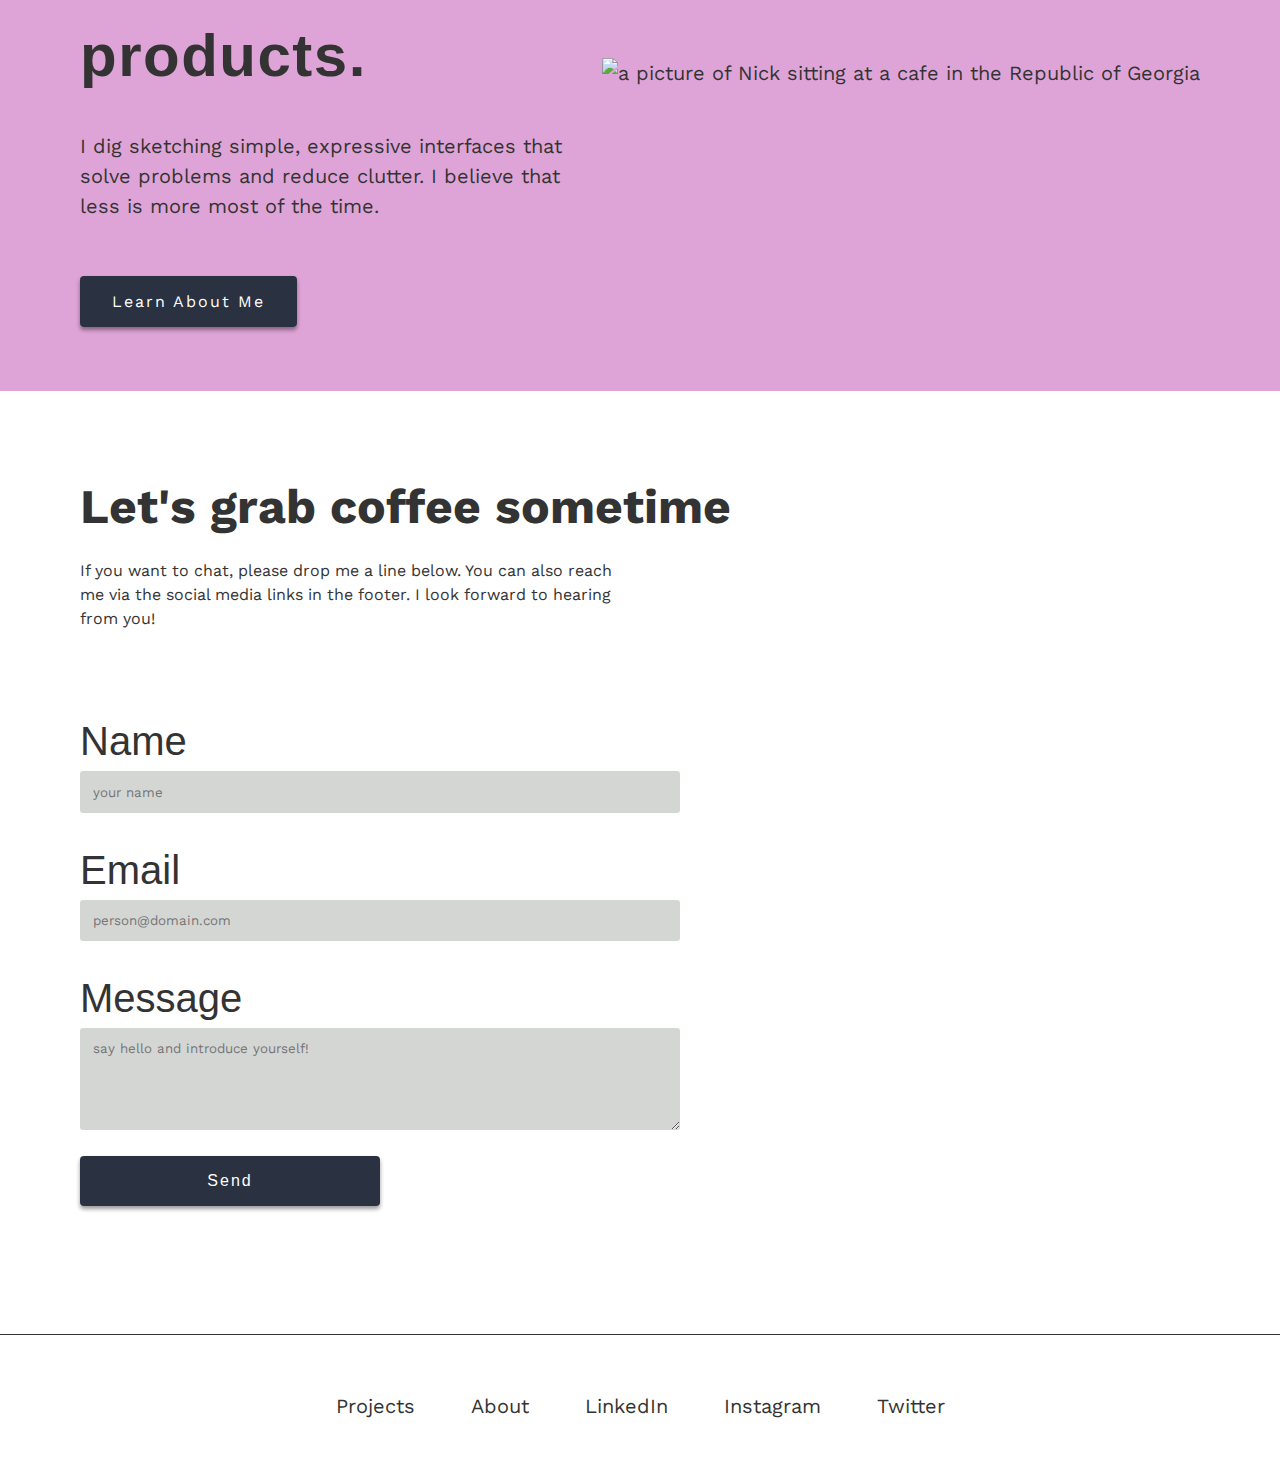
==== commit 6c973fdf: "update site for job change and add updated analytics global ta" ====
--- a/index.html
+++ b/index.html
@@ -2,6 +2,15 @@
 
 <html>
 <head>
+<!-- Global site tag (gtag.js) - Google Analytics -->
+  <script async src="https://www.googletagmanager.com/gtag/js?id=UA-93178309-1"></script>
+  <script>
+    window.dataLayer = window.dataLayer || [];
+    function gtag(){dataLayer.push(arguments);}
+    gtag('js', new Date());
+
+    gtag('config', 'UA-93178309-1');
+  </script>
   <meta charset="UTF-8">
   <meta name="viewport" content="width=device-width, initial-scale=1.0">  
   <title>Nick Leake: Product & UI Designer</title>
@@ -26,8 +35,8 @@
   </nav>
   <header class="banner">
     <div class="banner__intro">
-      <h1>I am a <span class="special">product</span> person.</h1>
-      <p>I've built my career as a product manager and designer living around Washington, DC. I lead a fast, creative team at USCIS and love what I do.</p>
+      <h1>I am a <span class="special">product</span> designer.</h1>
+      <p>I've built my career helping organizations around Washington, DC. I work with a fast, creative team at 10Pearls and love what I do.</p>
       <div class="btn">
         <a href="projects.html" class="banner__btn">View Work</a>
       </div>
@@ -43,7 +52,7 @@
           <img src="images/projects/uscis/liberty2.svg" alt="Lady Liberty looking cool">
           <h3 class="card__header">USCIS</h3>
         </a>
-          <p class="card__description">At USCIS, I lead balanced product teams working to improve America's refugee admissions processes.</p>
+          <p class="card__description">At USCIS, I led balanced product teams working to improve America's refugee admissions processes.</p>
       </article>
       <article class="card">
         <a href="usatoday.html">
--- a/css/style.css
+++ b/css/style.css
@@ -338,8 +338,9 @@
     max-width: 80%;
   }
   .banner__intro {
-    max-width: 500px;
+    max-width: 100%;
   }
   article.card {
     margin-left: 0;
-  }+  }
+}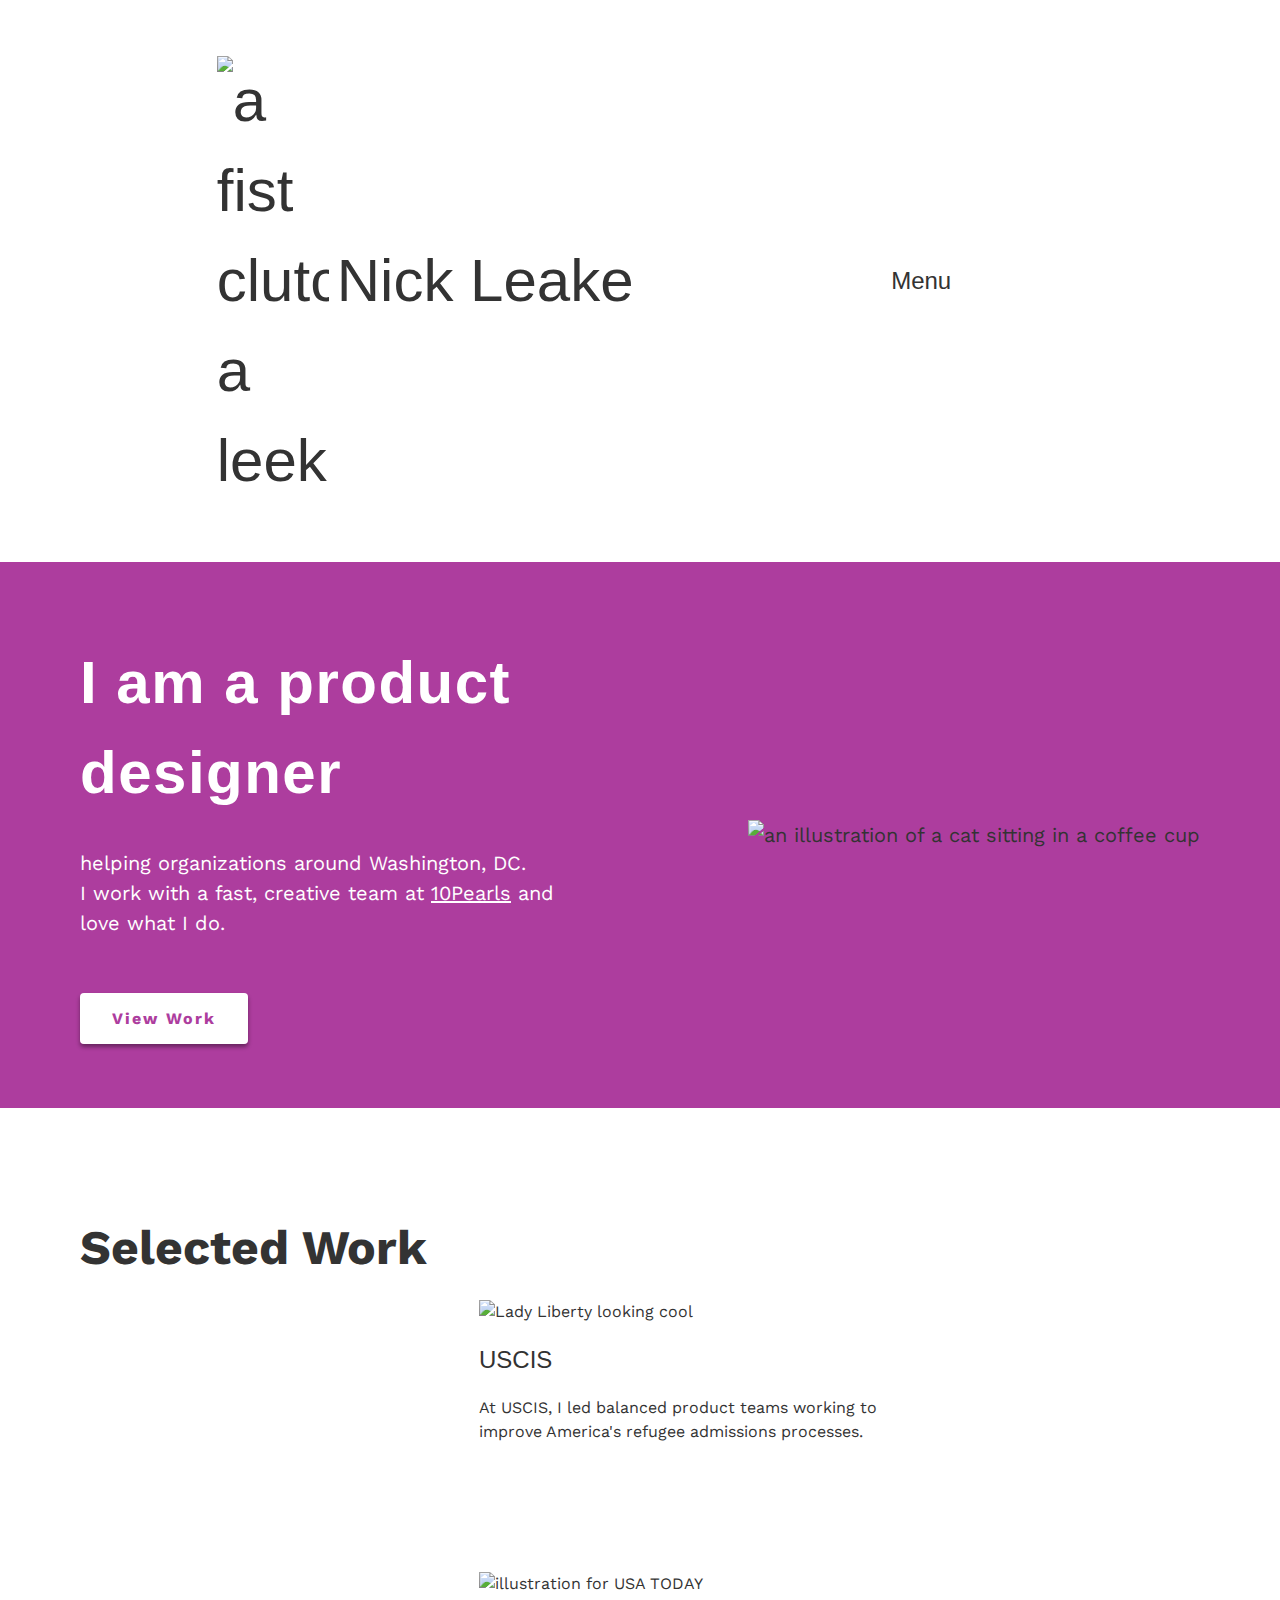
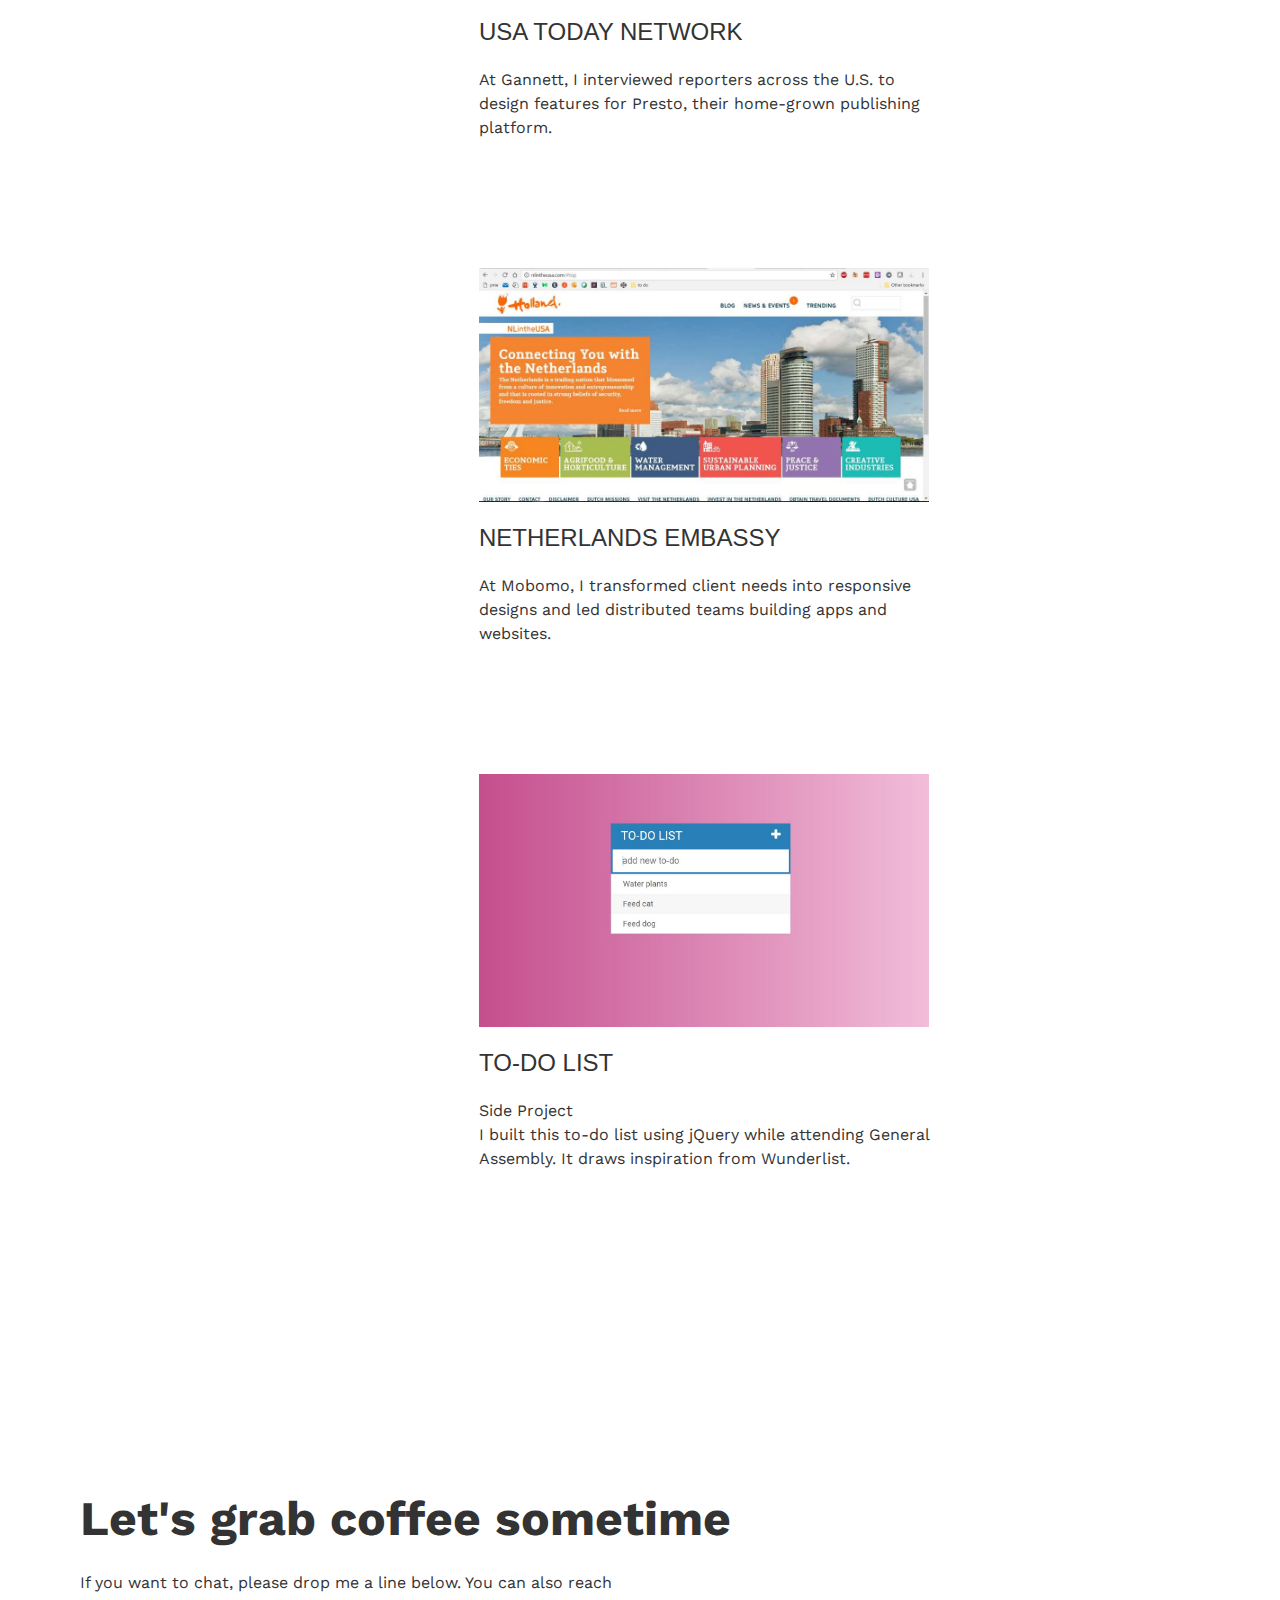
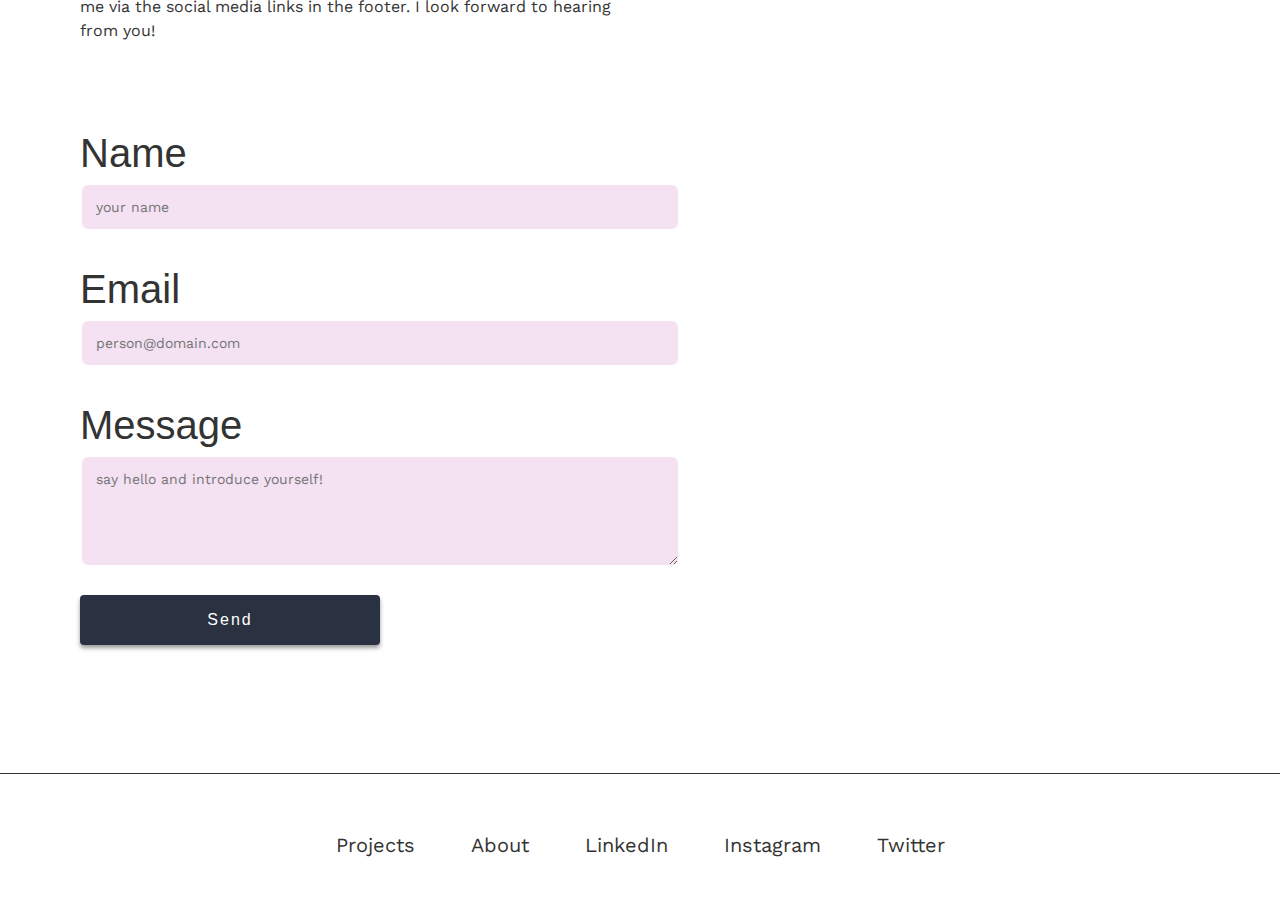
==== commit 1f31597c: "udpate input css" ====
--- a/index.html
+++ b/index.html
@@ -13,7 +13,7 @@
   </script>
   <meta charset="UTF-8">
   <meta name="viewport" content="width=device-width, initial-scale=1.0">  
-  <title>Nick Leake: Product & UI Designer</title>
+  <title>Nick Leake: Product Designer</title>
   <link href="https://fonts.googleapis.com/css2?family=Work+Sans:wght@500&display=swap" rel="stylesheet">
   <link href="css/style.css" rel="stylesheet">
   <script>
@@ -35,8 +35,9 @@
   </nav>
   <header class="banner">
     <div class="banner__intro">
-      <h1>I am a <span class="special">product</span> designer.</h1>
-      <p>I've built my career helping organizations around Washington, DC. I work with a fast, creative team at 10Pearls and love what I do.</p>
+      <h1>I am a product designer</h1>
+      <p>helping organizations around Washington, DC.</p>
+      <p>I work with a fast, creative team at <a href="https://10pearls.com/"><span class="special">10Pearls</span></a> and love what I do.</p>
       <div class="btn">
         <a href="projects.html" class="banner__btn">View Work</a>
       </div>
@@ -71,24 +72,14 @@
       <article class="card">
         <a href="https://iron-cardboard.glitch.me/">
           <img src="images/todo.JPG" alt="a todo list">
+          <h3 class="card__header">TO-DO LIST</h3>
         </a>
-          <h3 class="card__header">TO-DO LIST</h3>
           <p class="card__role">Side Project</p>
           <p class="card__description">I built this to-do list using jQuery while attending General Assembly. It draws inspiration from Wunderlist.</p>
       </article>
     </div>
   </section>
     <!-- add more articles below -->
-  <section class="banner">
-    <div class="banner__intro">
-      <h1>I make <span class="special">meaningful</span> products.</h1 >
-      <p>I dig sketching simple, expressive interfaces that solve problems and reduce clutter. I believe that less is more most of the time.</p>
-      <div class="btn">
-        <a href="about-me.html"class="banner__btn">Learn About Me</a>
-      </div>
-    </div>
-    <div class="banner__photo"><img src="images/leake_cafe-min.jpg" alt="a picture of Nick sitting at a cafe in the Republic of Georgia"></div>
-  </section>
   <section class="section contact-form">
     <div class="contact-description">
       <h2 class="section__header">Let's grab coffee sometime</h2>
--- a/css/style.css
+++ b/css/style.css
@@ -31,7 +31,7 @@
   padding-right: 5em; 
 }
 .menu__link:hover {
-  color: #DFA4D7;
+  color: #AD3D9E;
   text-decoration: underline;
 }
 .nav__logo {
@@ -50,7 +50,7 @@
   flex-wrap: wrap-reverse;
   justify-content: space-between;
   align-items: center;
-  background-color: #DFA4D7;
+  background-color: #AD3D9E;
   font-size: 1.25rem;
 }
 .banner__photo { 
@@ -59,7 +59,8 @@
 }
 .banner__intro {
   margin: 3em 0;
-  max-width: 40vw;
+  max-width: 500px;
+  color: white;
 }
 .banner__intro > h1 { 
   font-family: Futura, Arial, Helvetica, sans-serif;
@@ -69,7 +70,7 @@
 }
 .special {
   color: white;
-  font-style: italic;
+  text-decoration: underline;
 }
 
 /* Banner and Form Buttons */
@@ -109,8 +110,9 @@
   position: relative;
   margin-top: 1.5em;
   border-radius: .25em;
-  background-color: #2A3141;
-  color: white;
+  background-color: white;
+  color:#AD3D9E;
+  font-weight: bold;
   font-size: 1rem;
   padding: 1em 2em;
   text-align: center;
@@ -135,6 +137,7 @@
 .section__header {
   font-size: 3rem;
   margin-bottom: 1rem;
+  margin-top: 1.5rem;
 }
 .card-set {
   display: flex;
@@ -152,7 +155,7 @@
   max-width: 100%;
 }
 article.card > a:hover {
-  color: #DFA4D7;
+  color: #AD3D9E;
 }
 .card__header {
   font-family: 'Futura', Arial, Helvetica, sans-serif;
@@ -178,15 +181,18 @@
 }
 
 input, textarea {
-  background-color: #D4D6D4;
-  border-radius: 3px;
+  background-color: #F4E1F2;
+  border-radius: 8px;
+  font-size: 14px;
   padding: 1em;
   margin-bottom: 2em;
-  border: none;
+  border: 2px solid #FEFEFE;
   min-width: 300px;
   max-width: 600px;
   font-family: 'Work Sans', arial, sans-serif;
 }
+
+
 
 /* Footer */
 footer {
@@ -209,7 +215,7 @@
 }
 
 li > a:hover {
-  color: #DFA4D7;
+  color: #AD3D9E;
   text-decoration: underline;
 }
 
@@ -218,7 +224,7 @@
   box-shadow: 0px 1px 4px rgba(0, 0, 0, 0.4);
 }
 .grid-section > h2 {
-  background-color: #DFA4D7;
+  background-color: #AD3D9E;
   color: white;
   padding: 2rem 0;
   text-align: center;
@@ -241,7 +247,7 @@
   font-size: 1.2rem;
 }
 .container > h1 {
-  background-color: #DFA4D7;
+  background-color: #AD3D9E;
   color: white;
   padding: 2rem 0;
   text-align: center;
@@ -260,7 +266,7 @@
   padding:1.2em 0;
 }
 .my-role {
-  background-color: #DFA4D7;
+  background-color: #AD3D9E;
   color: white;
   border-radius: 10px;
   margin-top: .5rem;
@@ -277,7 +283,7 @@
   margin: 4em 25vw;
 }
 .active {
-  border-bottom: 6px solid #DFA4D7;
+  border-bottom: 6px solid #AD3D9E;
 }
 
 /* MENU */
@@ -335,7 +341,7 @@
     padding: 1rem 3rem;
   }
   .banner__photo { 
-    max-width: 80%;
+    max-width: 75%;
   }
   .banner__intro {
     max-width: 100%;
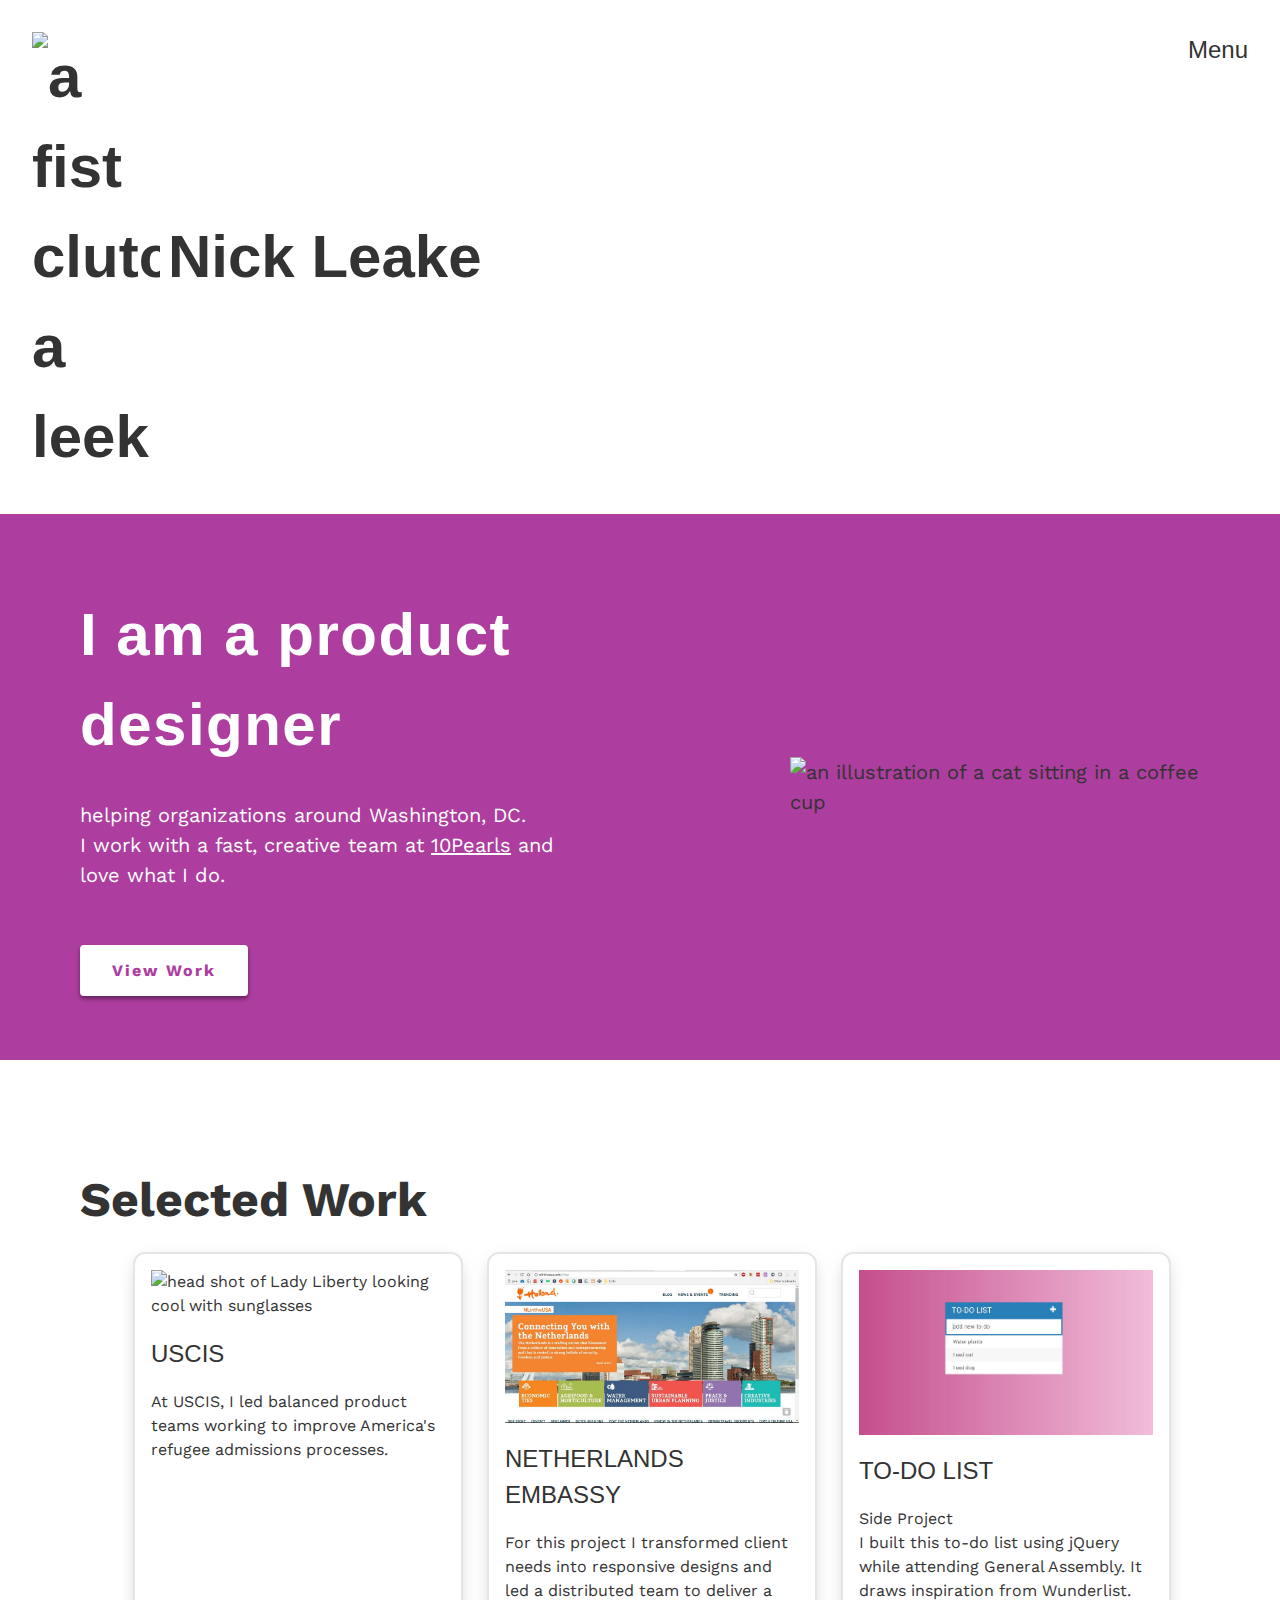
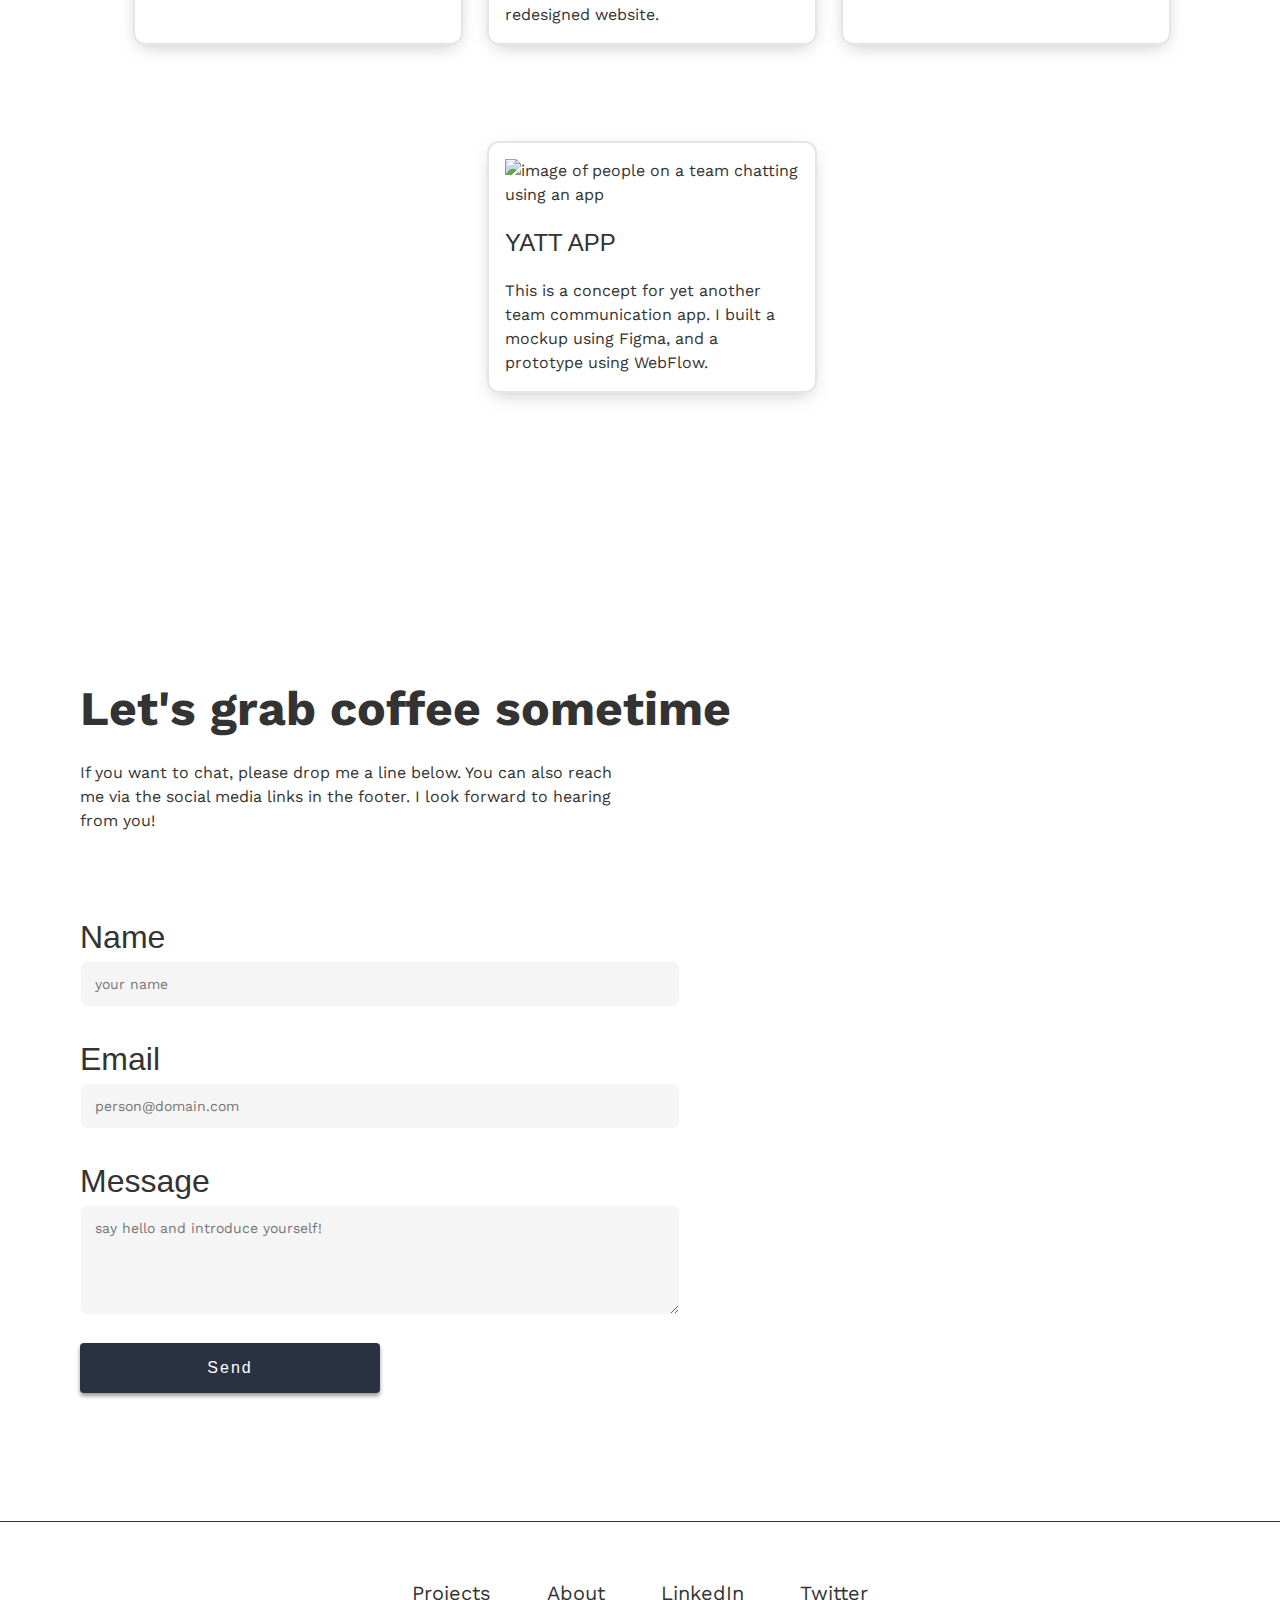
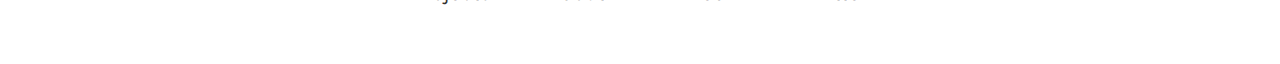
==== commit 0eb94ae0: "add concept to home" ====
--- a/index.html
+++ b/index.html
@@ -1,6 +1,6 @@
 <!DOCTYPE html>
 
-<html>
+<html lang="en">
 <head>
 <!-- Global site tag (gtag.js) - Google Analytics -->
   <script async src="https://www.googletagmanager.com/gtag/js?id=UA-93178309-1"></script>
@@ -42,7 +42,7 @@
         <a href="projects.html" class="banner__btn">View Work</a>
       </div>
     </div>
-    <div class="banner__photo"><img src="images/home/coffee_cat-min.png" alt="an illustration of a cat sitting in a coffee cup" id="cat"></div>     
+   <img class="coffeecat" src="images/home/coffee_cat-min.png" alt="an illustration of a cat sitting in a coffee cup" id="cat">     
   </header>
   
   <section class="section">
@@ -50,32 +50,32 @@
     <div class="card-set">
       <article class="card">
         <a href="uscis.html">
-          <img src="images/projects/uscis/liberty2.svg" alt="Lady Liberty looking cool">
+          <img src="images/projects/uscis/liberty2.svg" alt="head shot of Lady Liberty looking cool with sunglasses">
           <h3 class="card__header">USCIS</h3>
+          <p class="card__description">At USCIS, I led balanced product teams working to improve America's refugee admissions processes.</p>
         </a>
-          <p class="card__description">At USCIS, I led balanced product teams working to improve America's refugee admissions processes.</p>
-      </article>
-      <article class="card">
-        <a href="usatoday.html">
-          <img src="images/projects/usat/usat.svg" alt="illustration for USA TODAY">
-          <h3 class="card__header">USA TODAY NETWORK</h3>
-        </a>
-          <p class="card__description">At Gannett, I interviewed reporters across the U.S. to design features for Presto, their home-grown publishing platform.</p>
       </article>
       <article class="card">
         <a href="netherlands.html">
           <img src="images/mobomoNLUSA1.jpg" alt="homepage for the Embassy of the Netherlands business portal">
           <h3 class="card__header">Netherlands Embassy</h3>
+          <p class="card__description">For this project I transformed client needs into responsive designs and led a distributed team to deliver a redesigned website.</p>
         </a>
-          <p class="card__description">At Mobomo, I transformed client needs into responsive designs and led distributed teams building apps and websites.</p>
       </article>
       <article class="card">
         <a href="https://iron-cardboard.glitch.me/">
           <img src="images/todo.JPG" alt="a todo list">
           <h3 class="card__header">TO-DO LIST</h3>
-        </a>
           <p class="card__role">Side Project</p>
           <p class="card__description">I built this to-do list using jQuery while attending General Assembly. It draws inspiration from Wunderlist.</p>
+        </a>
+      </article>
+      <article class="card">
+        <a href="https://yattapp.webflow.io/">
+          <img src="images/Hero-min.jpg" alt="image of people on a team chatting using an app">
+          <h3 class="card__header">Yatt App</h3>
+          <p class="card__description">This is a concept for yet another team communication app. I built a <a href="https://www.figma.com/file/qmJFFqnCSWgdPTwFxGlgbU/Concept-Chat-App?node-id=107%3A17">mockup</a> using Figma, and a prototype using WebFlow.</p>
+        </a>
       </article>
     </div>
   </section>
@@ -98,7 +98,6 @@
       <li class="footer__link"><a href="projects.html">Projects</a></li>
       <li class="footer__link"><a href="about-me.html">About</a></li>
       <li class="footer__link"><a href="https://www.linkedin.com/in/nickleake/">LinkedIn</a></li>
-      <li class="footer__link"><a href="https://www.instagram.com/nleake/">Instagram</a></li>
       <li class="footer__link"><a href="https://twitter.com/nick_leake">Twitter</a></li>
     </ul>
   </footer>
--- a/css/style.css
+++ b/css/style.css
@@ -20,15 +20,15 @@
 /* Navigation */
 .nav {
   font-family: Futura, Arial, Helvetica, sans-serif;
-  padding: 3rem 5rem;
+  padding: 2rem;
   display: flex;
   align-items: center;
-  justify-content: space-around;
+  justify-content: space-between;
 }
 .menu__link {
   font-size: 1.5rem;
   list-style-type: none;
-  padding-right: 5em; 
+  align-self: flex-start;
 }
 .menu__link:hover {
   color: #AD3D9E;
@@ -38,10 +38,12 @@
   font-size: 3.75rem;
   display: flex;
   align-items: center;
+  margin-right: 2rem;
+  font-weight:bold;
 }
 #logo {
   max-width: 8rem;
-  padding: .5rem;
+  margin-right:.5rem;
 }
 /* Banner Styles */
 .banner {
@@ -53,9 +55,9 @@
   background-color: #AD3D9E;
   font-size: 1.25rem;
 }
-.banner__photo { 
+.coffeecat { 
   min-width: 200px;
-  max-width: 600px;
+  max-width: 410px;
 }
 .banner__intro {
   margin: 3em 0;
@@ -146,16 +148,26 @@
   max-width: 1270px;
 }
 article.card {
-  margin-left: 8rem;
-  margin-bottom: 8rem;
-  flex: 0 1 450px;
+  position:relative;
+  margin-left: 1.5rem;
+  margin-bottom: 6rem;
+  flex: 0 1 330px;
+  padding: 1rem;
+  border-radius: 12px;
+  border: 2px solid #e5e5e5;
+  box-shadow: 0px 6px 19px -6px rgba(0, 0, 0, 0.25);
 }
 article.card img {
   object-fit: cover;
   max-width: 100%;
 }
-article.card > a:hover {
-  color: #AD3D9E;
+article.card:hover {
+  box-shadow: 0px 3px 8px rgba(0, 0, 0, 0.25);
+  top: 2px;
+}
+article.card:active {
+  box-shadow: none;
+  top: 6px;
 }
 .card__header {
   font-family: 'Futura', Arial, Helvetica, sans-serif;
@@ -172,7 +184,7 @@
 #contactForm {
   display: flex;
   flex-direction: column;
-  font-size: 2.5rem;
+  font-size: 2rem;
   margin-top: 5rem;
 }
 
@@ -181,15 +193,20 @@
 }
 
 input, textarea {
-  background-color: #F4E1F2;
+  background-color: #f5f5f5;
   border-radius: 8px;
   font-size: 14px;
   padding: 1em;
   margin-bottom: 2em;
-  border: 2px solid #FEFEFE;
+  border: 1px solid #FEFEFE;
   min-width: 300px;
   max-width: 600px;
   font-family: 'Work Sans', arial, sans-serif;
+}
+textarea:focus, input:focus {
+  background-color:rgba(173, 61, 158, 0.25);
+  border: 2px solid #AD3D9E;  
+  outline: none;
 }
 
 
@@ -221,7 +238,7 @@
 
 /* Projects Page */
 .grid-section {
-  box-shadow: 0px 1px 4px rgba(0, 0, 0, 0.4);
+  box-shadow: 0px 1px 4px rgba(173, 61, 158, 0.4);
 }
 .grid-section > h2 {
   background-color: #AD3D9E;
@@ -230,11 +247,8 @@
   text-align: center;
   margin-bottom: 5rem;
 }
-.grid-section > .card-set {
-  padding: 0 2rem;
-}
 .project__image {
-  max-width: 95%;
+  max-width: 800px;
   margin: 2rem 0; 
 }
 
@@ -294,7 +308,7 @@
   font-size: 1.5em;
 }
 .menu > li {
-  padding-bottom: 1rem;
+  padding-bottom: 1.5rem;
 }
 .screen-reader-text {
   border: 0;
@@ -320,19 +334,18 @@
   #cat {
     padding-top: 2rem;
   }
+  .project__image {
+    max-width: 95%;
+  }
 }
 @media (max-width: 600px) {
-  .nav {
-    padding: 2rem;
-  }
   .nav__logo {
-    font-size: 1.8rem;
+    font-size: 2rem;
   }
   .menu__link {
     font-size: 1rem;
     position: relative;
     padding: 0;
-    align-self: flex-start;
   }
   .section {
     padding: 1rem 3rem;
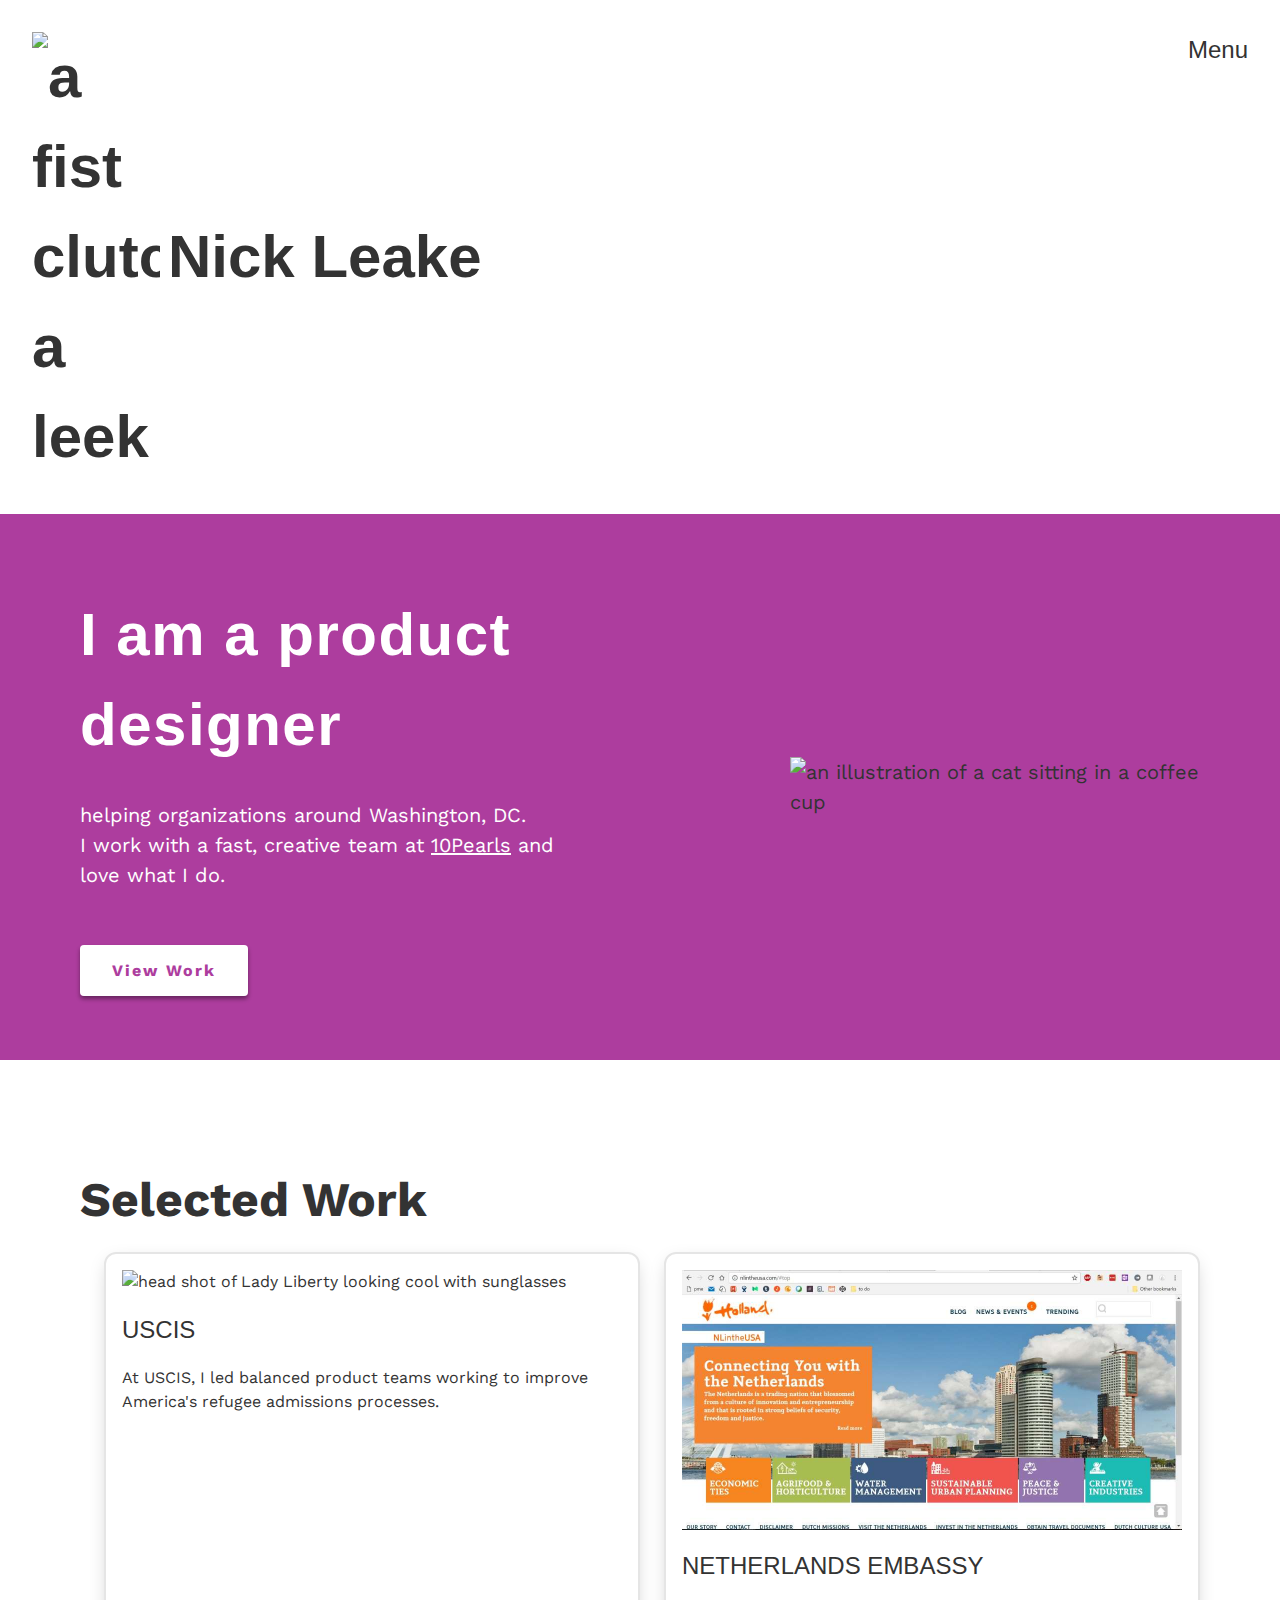
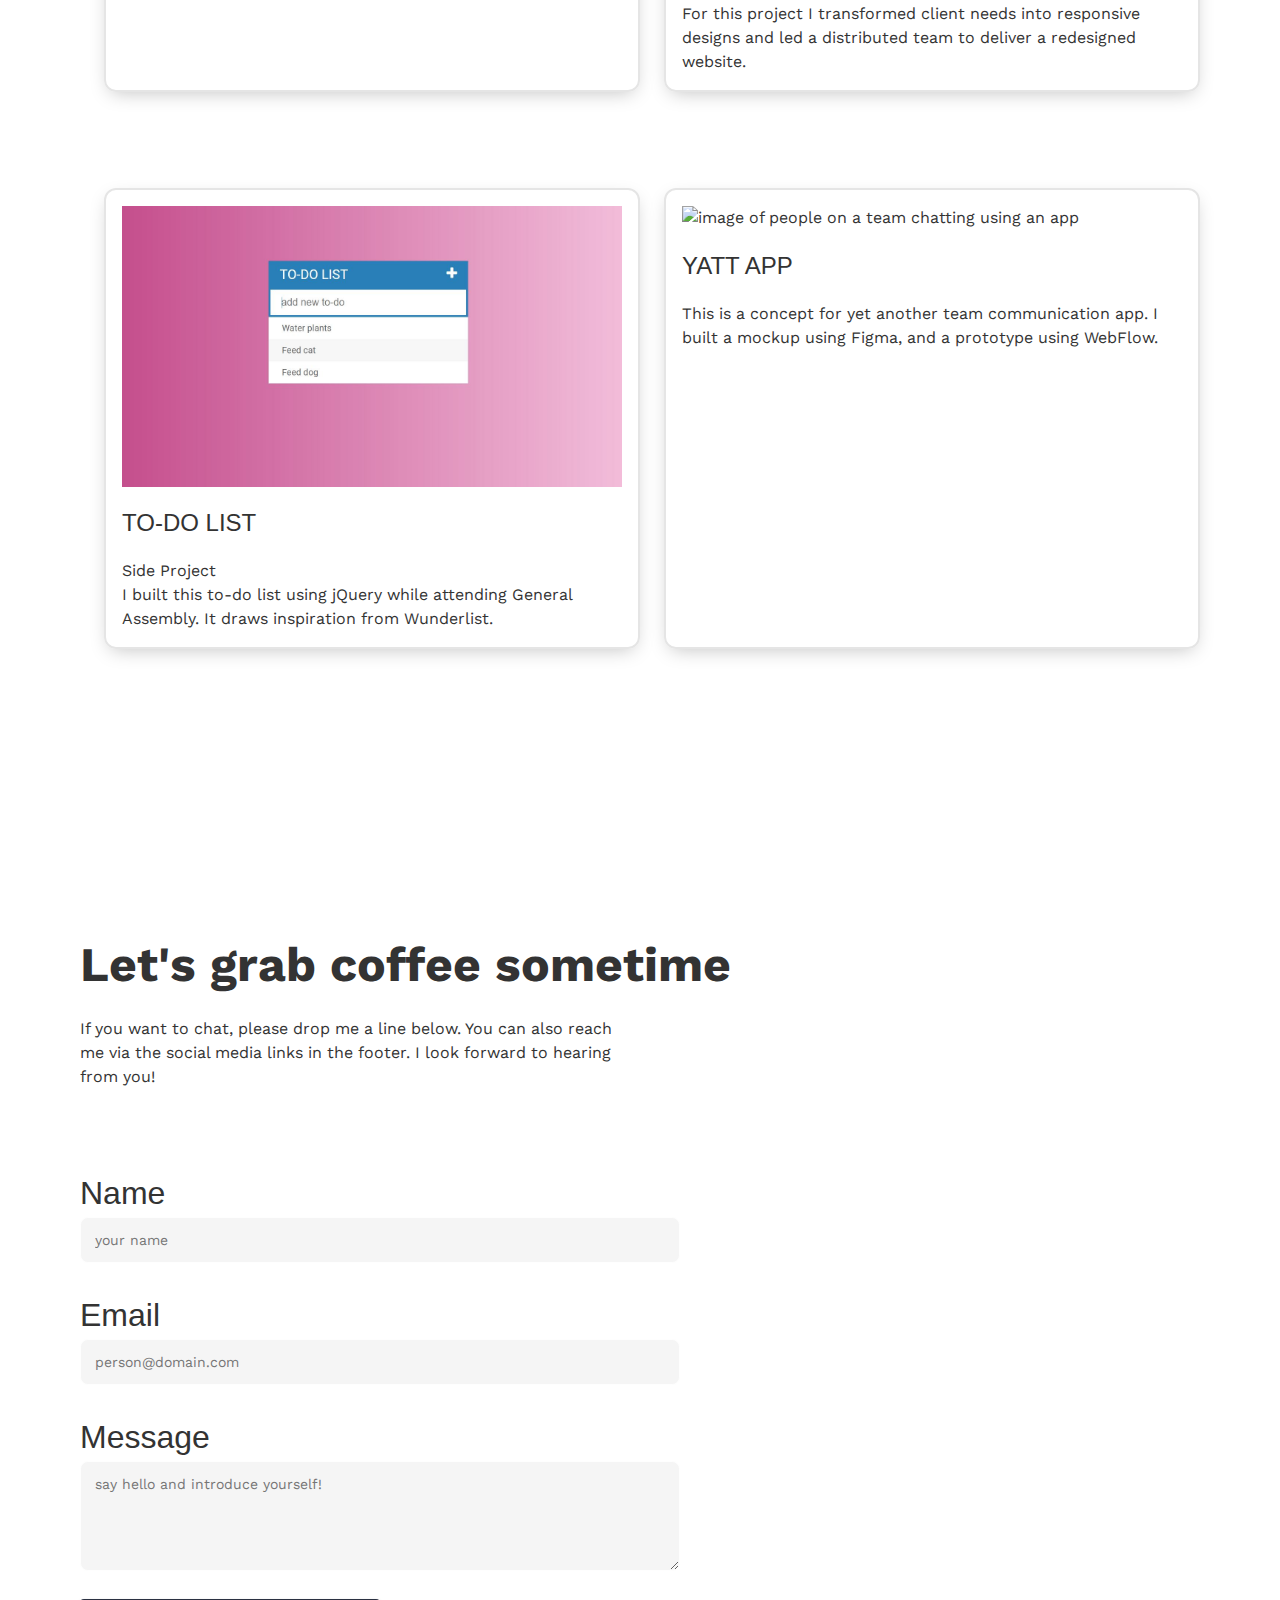
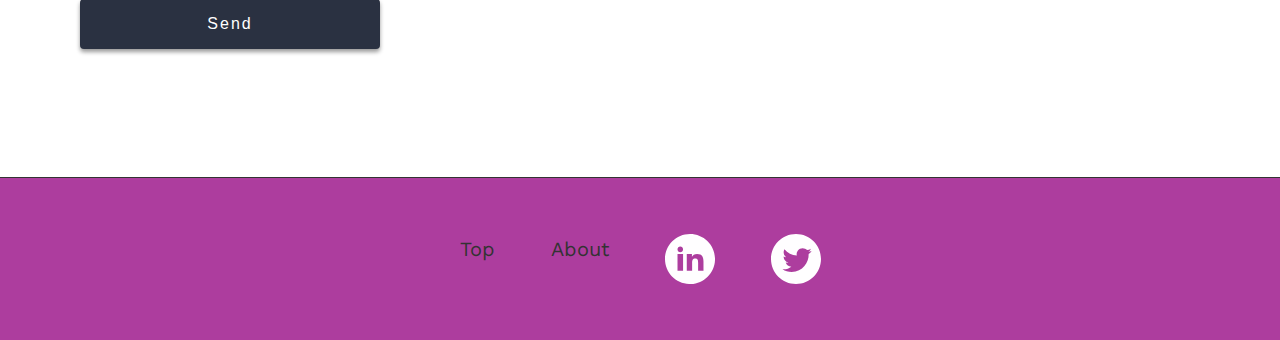
==== commit deb4f29b: "update footer social icons" ====
--- a/index.html
+++ b/index.html
@@ -95,10 +95,10 @@
   </section>
   <footer>
     <ul class=footer__nav>
-      <li class="footer__link"><a href="projects.html">Projects</a></li>
-      <li class="footer__link"><a href="about-me.html">About</a></li>
-      <li class="footer__link"><a href="https://www.linkedin.com/in/nickleake/">LinkedIn</a></li>
-      <li class="footer__link"><a href="https://twitter.com/nick_leake">Twitter</a></li>
+      <li class="footer__link"><a href="projects.html">Top</a></li>
+      <li class="footer__link"><a href="about-me.html">About</li>
+      <li class="footer__link"><a href="https://www.linkedin.com/in/nickleake/"><img src="images/linkedin_logo.svg" alt="LinkedIn logo" class="social"></a></li>
+      <li class="footer__link"><a href="https://twitter.com/nick_leake"><img src="images/twitter_logo.svg" alt="Twitter logo of a bird" class="social"></a></a></li>
     </ul>
   </footer>
     <script type="text/javascript" src="js/index.js"></script>
--- a/css/style.css
+++ b/css/style.css
@@ -151,7 +151,8 @@
   position:relative;
   margin-left: 1.5rem;
   margin-bottom: 6rem;
-  flex: 0 1 330px;
+  min-width:242px;
+  flex: 1 2 440px;
   padding: 1rem;
   border-radius: 12px;
   border: 2px solid #e5e5e5;
@@ -217,6 +218,7 @@
   border-top: 1px solid #333;
   display: grid;
   place-items: center;
+  background-color: #AD3D9E;
 }
 .footer__nav {
   display: flex;
@@ -229,6 +231,9 @@
   padding: 2rem 1.75rem;
   flex: 1 1 auto;
   text-align: left;
+}
+.social {
+  width: 50px;
 }
 
 li > a:hover {
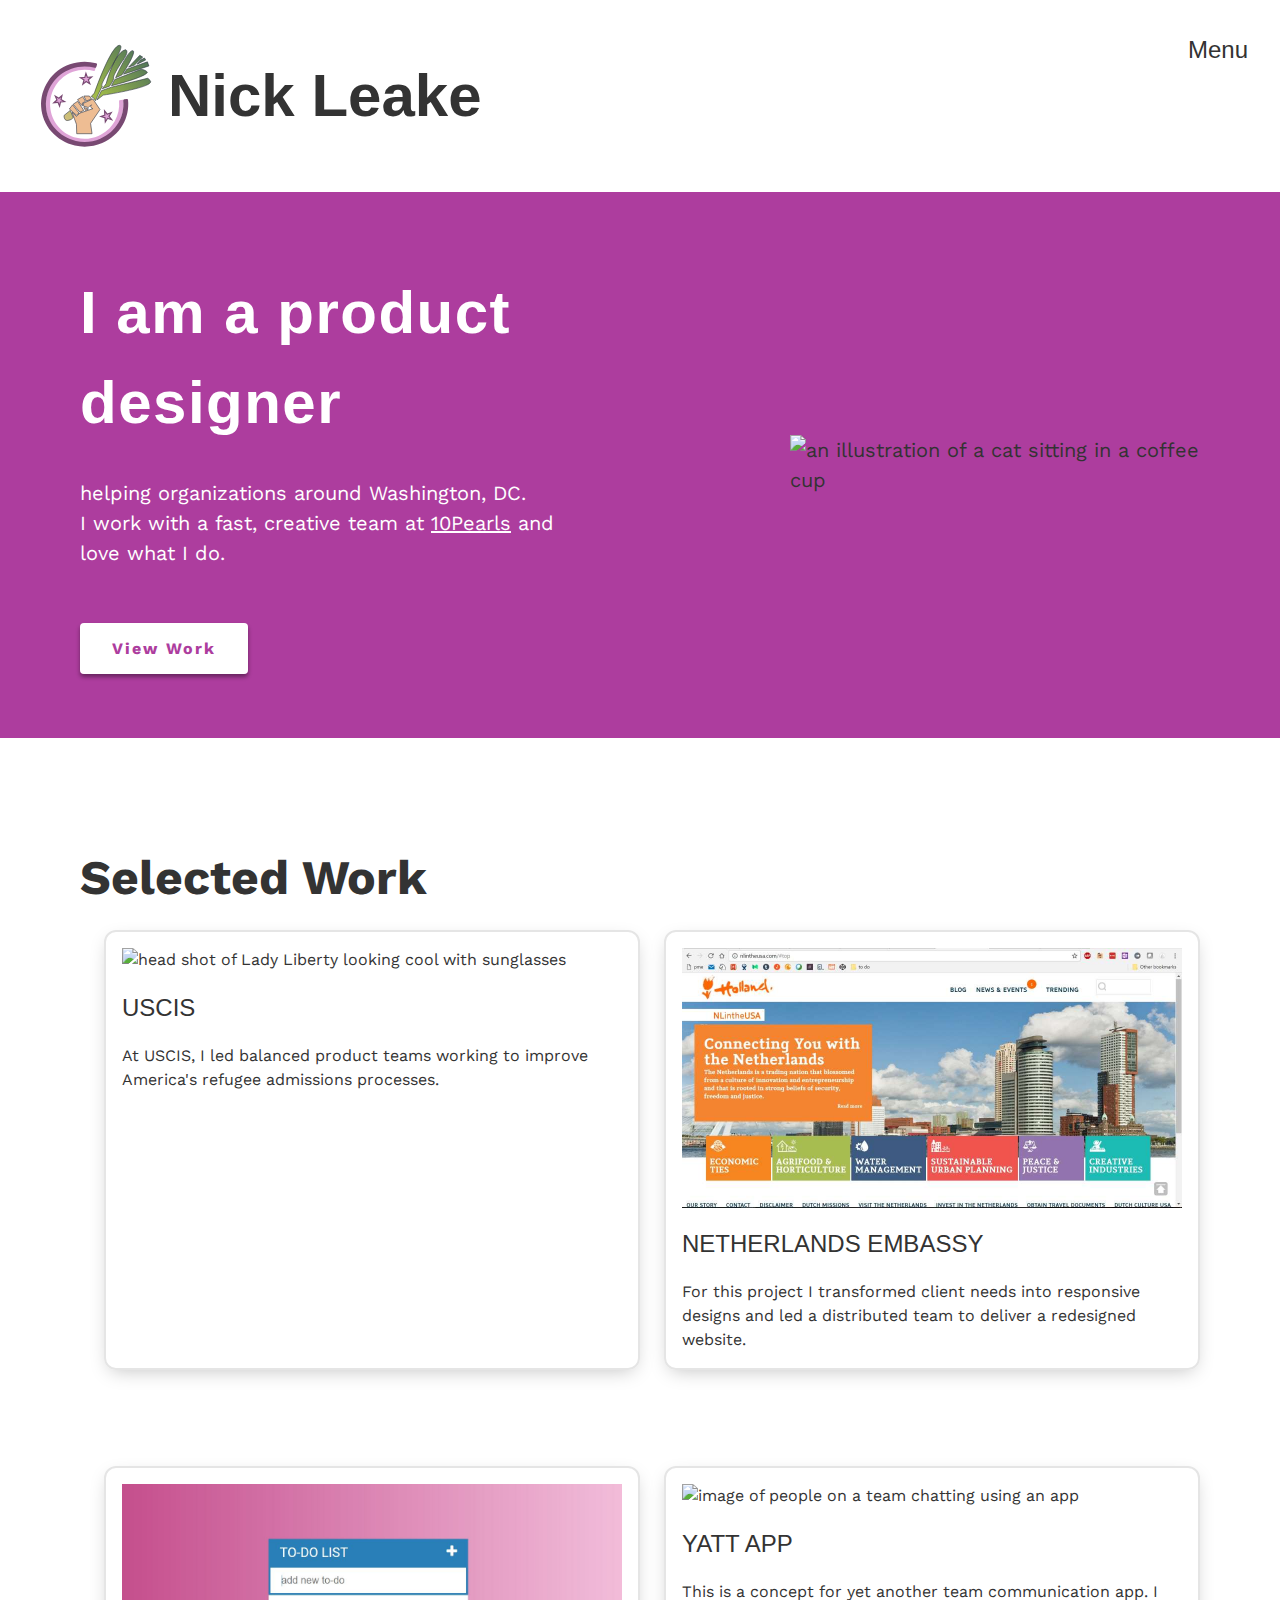
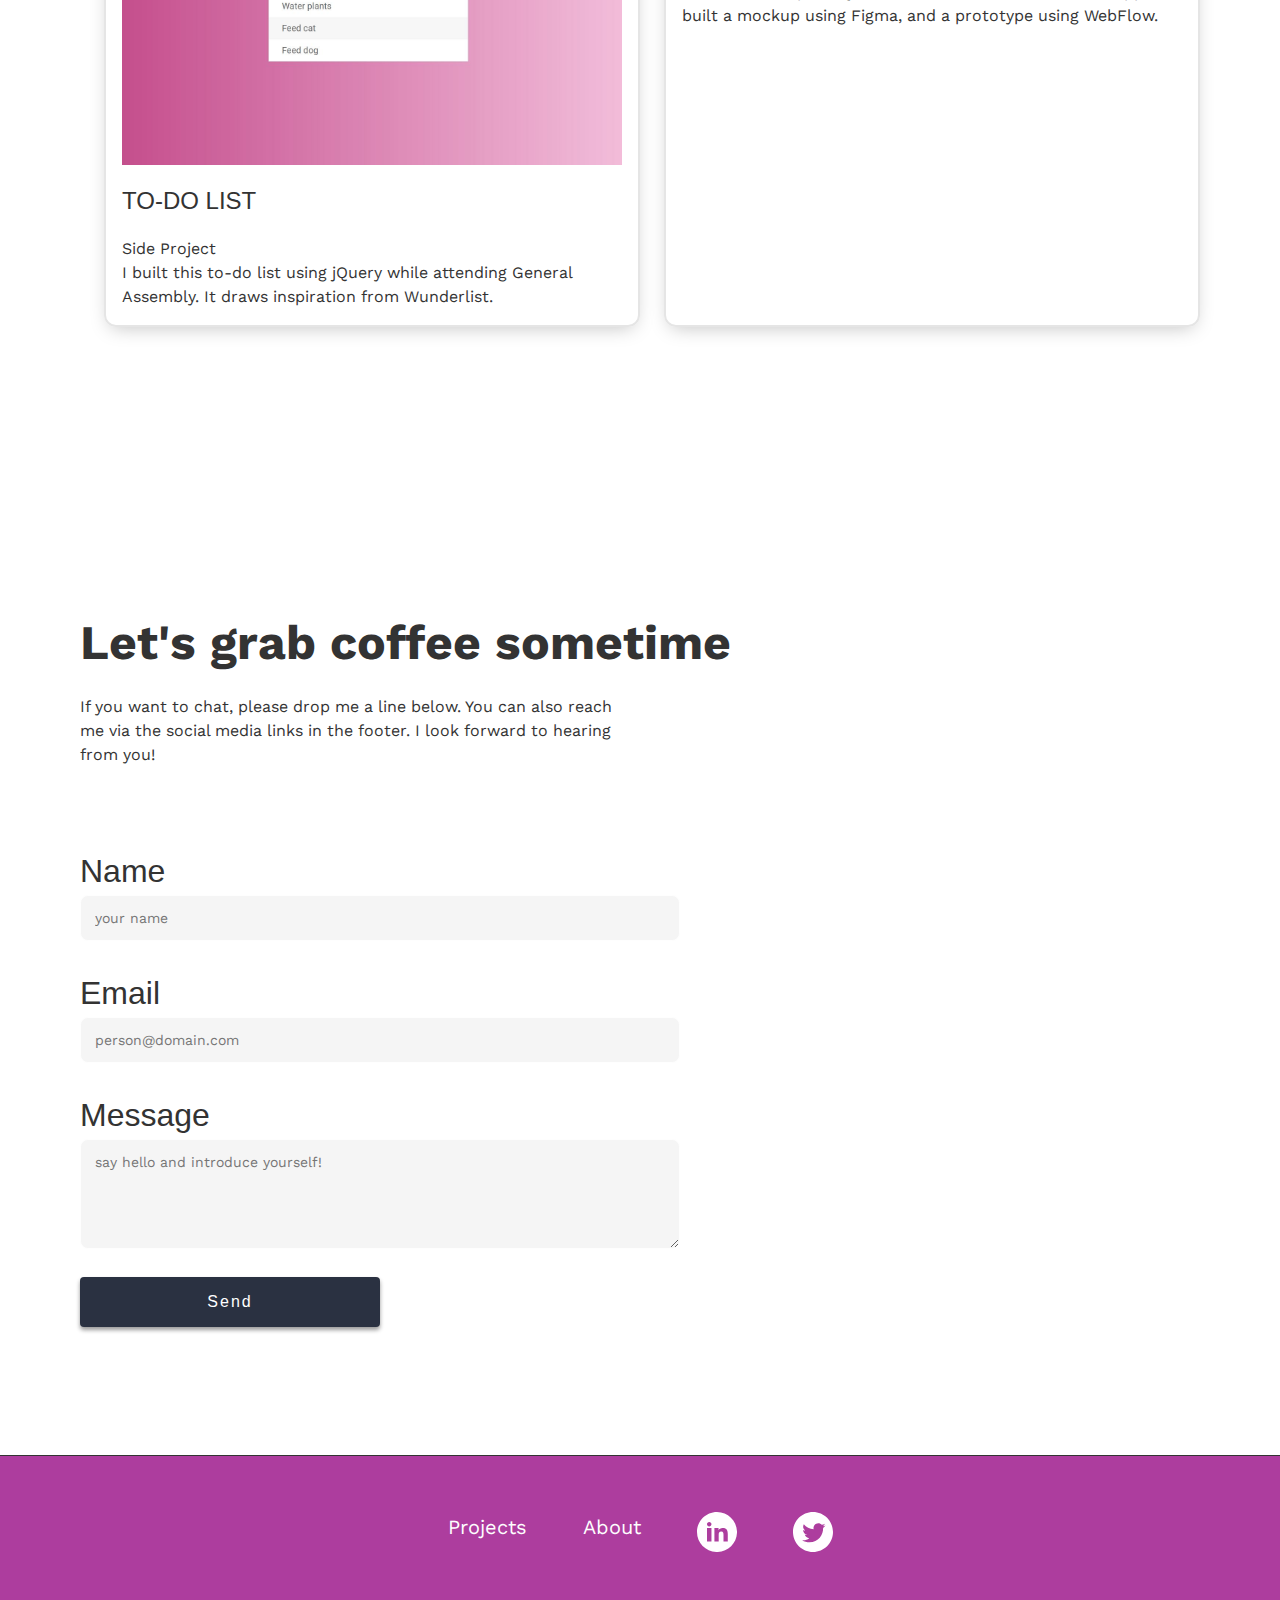
==== commit ae210553: "move logo to correct folder" ====
--- a/index.html
+++ b/index.html
@@ -95,7 +95,7 @@
   </section>
   <footer>
     <ul class=footer__nav>
-      <li class="footer__link"><a href="projects.html">Top</a></li>
+      <li class="footer__link"><a href="projects.html">Projects</a></li>
       <li class="footer__link"><a href="about-me.html">About</li>
       <li class="footer__link"><a href="https://www.linkedin.com/in/nickleake/"><img src="images/linkedin_logo.svg" alt="LinkedIn logo" class="social"></a></li>
       <li class="footer__link"><a href="https://twitter.com/nick_leake"><img src="images/twitter_logo.svg" alt="Twitter logo of a bird" class="social"></a></a></li>
--- a/css/style.css
+++ b/css/style.css
@@ -233,7 +233,14 @@
   text-align: left;
 }
 .social {
-  width: 50px;
+  width: 40px;
+}
+.footer__link > a {
+  color: #FEFEFE;
+}
+.footer__link > a:hover {
+  color: #FEFEFE;
+  font-weight: bold;
 }
 
 li > a:hover {
